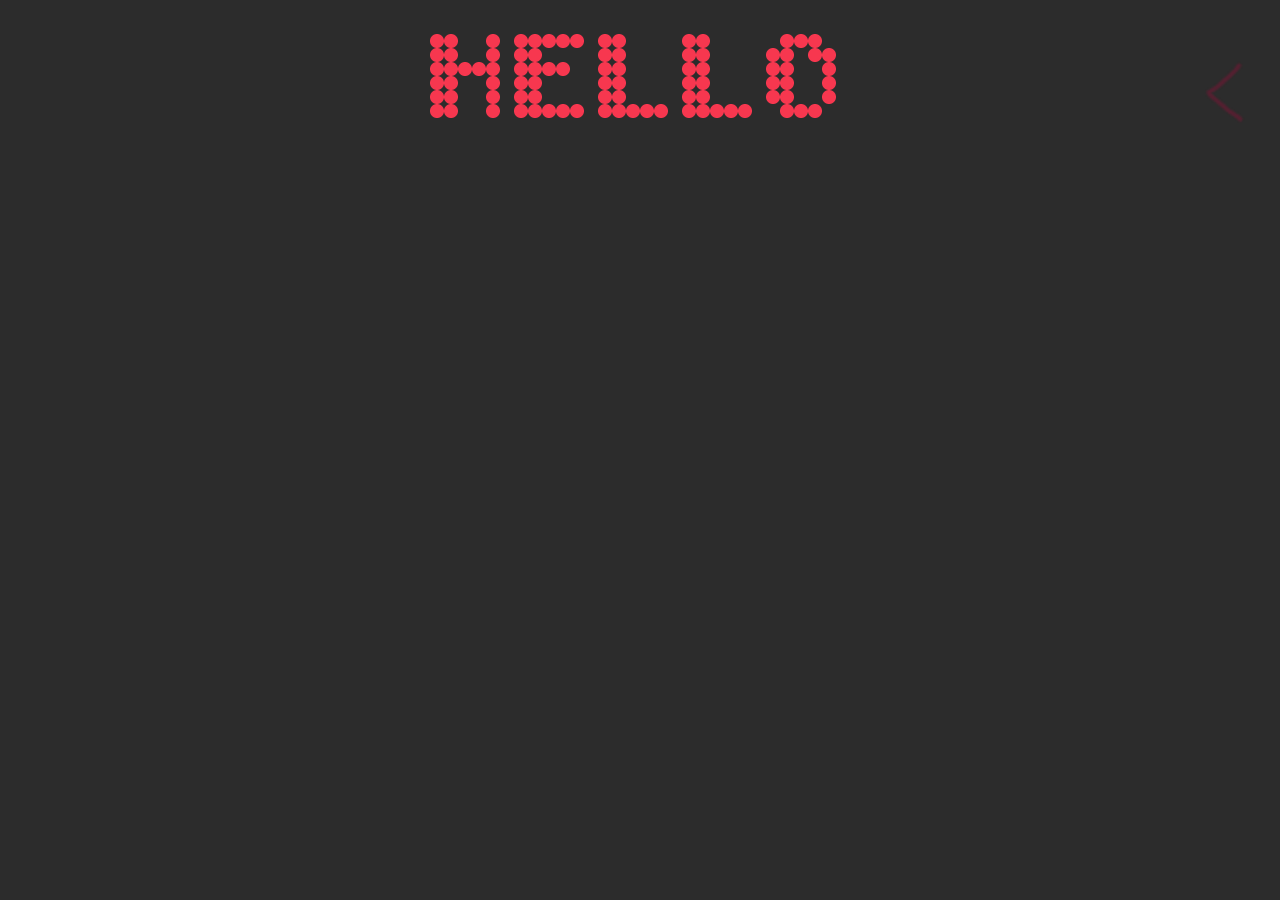
==== index.html @ 41e29c1e "1.0 Added in the first textbox and a menu image" ====
<!DOCTYPE html>
<html lang="en">
<head>
    <meta charset="UTF-8">
    <meta name="viewport" content="width=device-width, initial-scale=1.0">
    <title>HAQsite</title>
    <link rel="stylesheet" href="haqsite.css">
    <script src="haqsite.js" defer></script>
    <link rel="preconnect" href="https://fonts.googleapis.com">
    <link rel="preconnect" href="https://fonts.gstatic.com" crossorigin>
    <link href="https://fonts.googleapis.com/css2?family=Bitcount:wght@100..900&display=swap" rel="stylesheet">

</head>
<body>
    <header>
        <div class="big_text">
            HELLO
        </div>
    </header>
    <div class="menu">
    
    </div>
</body>
</html>
---- haqsite.css ----
body{
    background-color: #2C2C2C;
    color: #F7374F;
    margin: 0;
}
.big_text{
    font-size: 140px;
    font-family: "Bitcount", system-ui;
    font-optical-sizing: auto;
    font-weight: normal;
    font-style: normal;
    font-variation-settings:
    "slnt" 0,
    "CRSV" 0.5,
    "ELSH" 0,
    "ELXP" 0;
}
header{
    position: absolute;
    left: 50%;
    transform: translateX(-50%);
}


.menu {
    position: fixed;
    right: 0;
    top: 10%;
    transform: translateY(-50%);
    cursor: pointer;
    transition: opacity 0.3s ease;
    background-image: url('left-default.png');
    background-size: cover;
    background-position: center;
    width: 100px;
    height: 100px;
    z-index: 1000;
}

.menu:hover{
    background-image: url('left-hovered.png');
}

.menu.clicked {
    background-image: url('right-default.png');
}

.menu.clicked:hover{
    background-image: url('right-hovered.png');
}
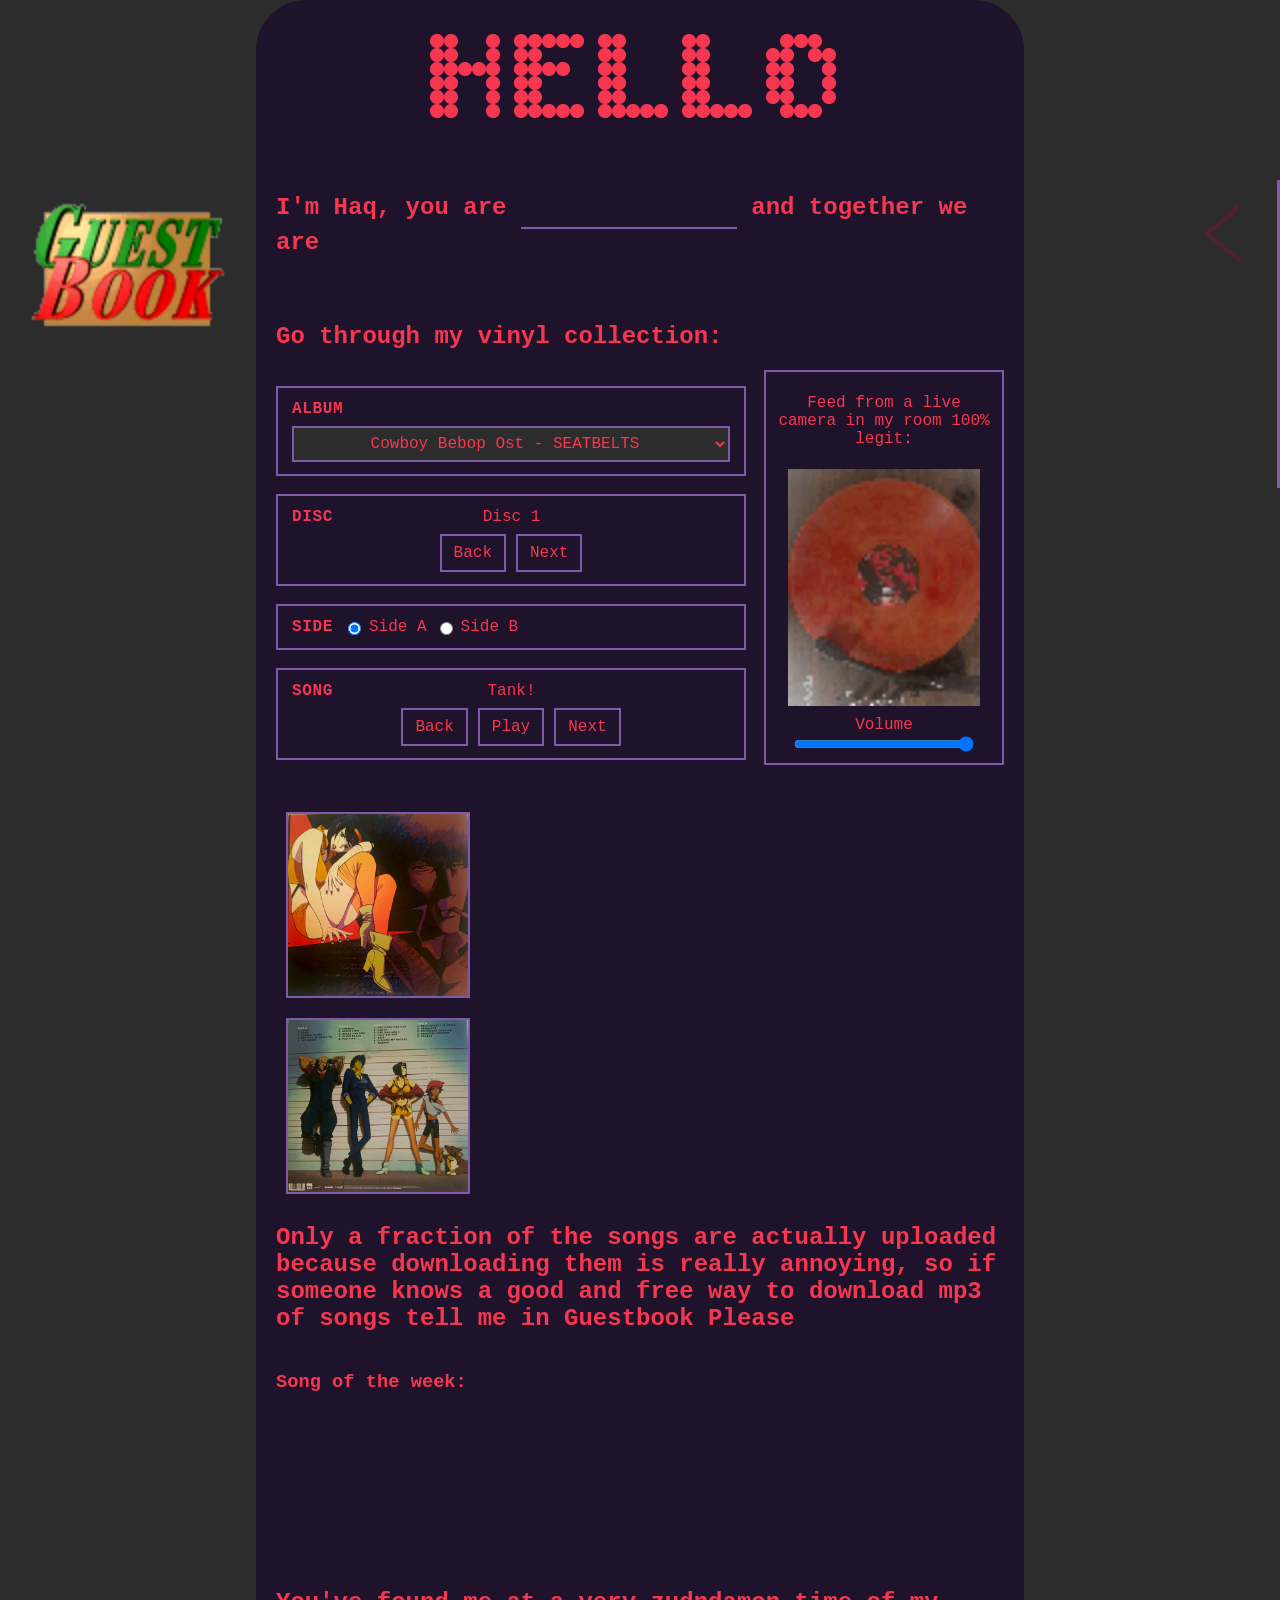
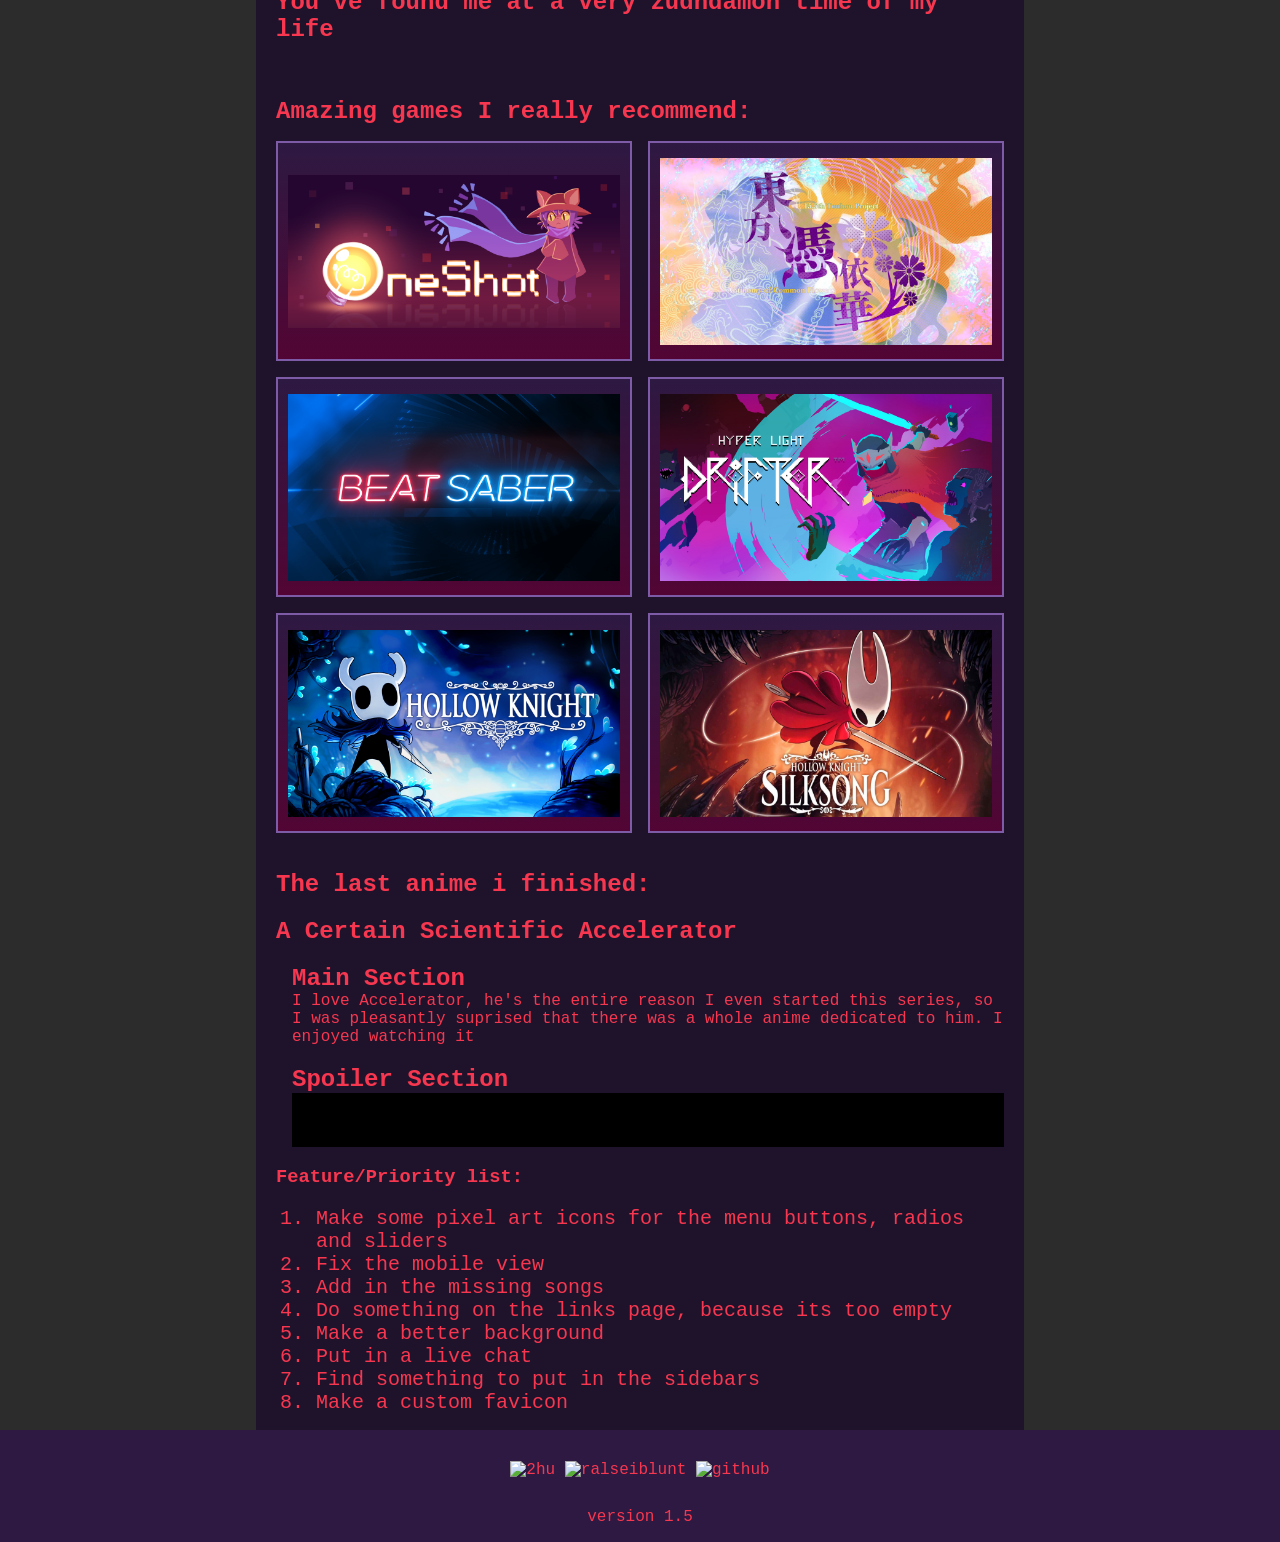
==== commit 7a621a8b: "1.5 A long overdue push of the website to github" ====
--- a/index.html
+++ b/index.html
@@ -5,7 +5,9 @@
     <meta name="viewport" content="width=device-width, initial-scale=1.0">
     <title>HAQsite</title>
     <link rel="stylesheet" href="haqsite.css">
-    <script src="haqsite.js" defer></script>
+    <script src="nav.js" defer></script>
+    <script src="vinyl.js" defer></script>
+    <script src="randombullshit.js" defer></script>
     <link rel="preconnect" href="https://fonts.googleapis.com">
     <link rel="preconnect" href="https://fonts.gstatic.com" crossorigin>
     <link href="https://fonts.googleapis.com/css2?family=Bitcount:wght@100..900&display=swap" rel="stylesheet">
@@ -17,8 +19,148 @@
             HELLO
         </div>
     </header>
-    <div class="menu">
-    
-    </div>
+    <nav class="menu">
+        <div class="menu_button"></div>
+        <div class="menu_panel">
+            <table>
+                <tr>
+                    <th><a href="index.html"><img src="assets/home.gif" alt=""></a></th>
+                </tr>
+                <tr>
+                    <th><a href="links.html"><img src="assets/links.gif" alt="links"></a></th>
+                </tr>
+                <tr>
+                    <th>Comming soon...</th>
+                </tr>
+            </table>
+        </div>
+    </nav>
+    <main>
+        <section class="sidebar">
+            <a href="https://imhaq.atabook.org/">
+            <img src="assets/Guestbook.gif" alt="">
+            </a>
+        </section>
+        <section class="main_section">
+            <h2>I'm Haq, you are <input type="text" id="user-name"> and together we are</h2>
+            <div class="intro">
+                <h2 id="intro-segment"></h2>
+                <h2>Feel free to reach out in the Guestbook</h2>
+            </div>
+            <h1>Go through my vinyl collection:</h1>
+            <section class="vinyl_player_box">
+            <section class="player">
+                <div class="player_step">
+                    <label for="album-select"><span>Album</span></label>
+                    <select name="album" id="album-select"></select>
+                </div>
+                <div class="player_step">
+                    <div class="step_header">
+                        <span>Disc</span>
+                        <p class="step_display" id="disc-display"></p>
+                    </div>
+                    <div class="step_controls">
+                        <button type="button" class="step_button">Back</button>
+                        <button type="button" class="step_button">Next</button>
+                    </div>
+                </div>
+
+                <div class="player_step player_step--side">
+                    <span>Side</span>
+                    <div class="radio_row">
+                        <label><input type="radio" value="0" name="side" checked> Side A</label>
+                        <label><input type="radio" value="1" name="side"> Side B</label>
+                    </div>
+                </div>
+
+                <div class="player_step">
+                    <div class="step_header">
+                        <span>Song</span>
+                        <p class="step_display" id="song-display"></p>
+                    </div>
+                    <div class="step_controls" aria-label="Song selection">
+                        <button type="button" class="step_button">Back</button>
+                        <button type="button" class="step_button step_button--pause">Pause</button>
+                        <button type="button" class="step_button">Next</button>
+                    </div>
+                </div>
+                
+            </section>
+            <section class="display">
+                <p>Feed from a live camera in my room 100% legit:</p>
+            <div class="vinyl_display"></div>
+                <label for="volume">Volume</label>
+        <input type="range" id="volume" min="0" max="1" step="0.01" value="1">
+            </section>
+            <div class="cover"></div>
+        </section>
+            <h2>Only a fraction of the songs are actually uploaded because downloading them is really annoying, so if someone knows a good and free way to download mp3 of songs tell me in Guestbook Please</h2>
+            <section class="song_of_the_week">
+                <h1>Song of the week:</h1>
+                <iframe data-testid="embed-iframe" style="border-radius:12px" src="https://open.spotify.com/embed/track/698oW8VNAcirIk3TLFVyfQ?utm_source=generator" allow="autoplay; clipboard-write; encrypted-media; fullscreen; picture-in-picture" loading="lazy"></iframe>
+                <h2>You've found me at a very zudndamon time of my life</h2>
+            </section>
+            <section class="games">
+                <h2>Amazing games I really recommend:</h2>
+                <div class="game">
+                <a href="https://store.steampowered.com/app/420530/OneShot/"><img src="assets/Oneshot_banner.png" alt="Oneshot banner"><p>My favorite game. The story is incredible and the characters are too cute not to love. 11/10</p></a>
+                </div>
+                <div class="game">
+                <a href="https://store.steampowered.com/app/716710/__Antinomy_of_Common_Flowers/"><img src="assets/Touhou-antinomy-of-common-flowers.png" alt="Touhou antinomy of common flowers banner"><p>A beautiful pixel art touhou fighting game. I'm playing it right now and its a blast.</p></a>
+                </div>
+                <div class="game">
+                <a href="https://store.steampowered.com/app/620980/Beat_Saber/"><img src="assets/Beat_Saber_banner.png" alt=""><p>If you have a VR headset this is a must play. It's a game I always find myself returning to.</p></a>
+                </div>
+                <div class="game">
+                <a href="https://store.steampowered.com/app/257850/Hyper_Light_Drifter/"><img src="assets//Hyper-Light-Drifter-banner.png" alt=""><p>A stunning masterpiece of a game, the lore is very hidden but one you understand it you'll definitely apriciate it.</p></a>
+                </div>
+                <div class="game">
+                <a href="https://store.steampowered.com/app/367520/Hollow_Knight/"><img src="assets/Hollow_Knight_banner.png" alt=""><p>If you somehow never played this atmospheric metroidvania yet then you're missing out.</p></a>
+                </div>
+                <div class="game">
+                <a href="https://store.steampowered.com/app/1030300/Hollow_Knight_Silksong/"><img src="assets/hollow_knight_silksong_banner.png" alt=""><p>An incredible sequel to Hollow Knight, its as amazing as the community makes it out to be</p></a>
+                </div>
+            </section>
+            <section class="last_anime">
+                <br>
+                <h2>The last anime i finished:</h2>
+                <h2>A Certain Scientific Accelerator</h2>
+                <div class="last_anime_box">
+                <a href="https://myanimelist.net/anime/38480/Toaru_Kagaku_no_Accelerator"><img src="https://cdn.myanimelist.net/images/anime/1160/99995.jpg" alt=""></a>
+                <div class="last_anime_text">
+                <h2>Main Section</h2>
+                <p>I love Accelerator, he's the entire reason I even started this series, so I was pleasantly suprised that there was a whole anime dedicated to him. I enjoyed watching it</p>
+                <h2>Spoiler Section</h2>
+                <p id="spoiler">I would love if he actually managed to restore his power and stop needing the batteries, I understand why it was needed but his whole personality kinda stops working when he feels powerless</p>
+                </div>
+                </div>
+            </section>
+            <section class="What_next">
+                <h1>Feature/Priority list:</h1>
+                <ol>
+                    <li>Make some pixel art icons for the menu buttons, radios and sliders</li>
+                    <li>Fix the mobile view</li>
+                    <li>Add in the missing songs</li>
+                    <li>Do something on the links page, because its too empty</li>
+                    <li>Make a better background</li>
+                    <li>Put in a live chat</li>
+                    <li>Find something to put in the sidebars</li>
+                    <li>Make a custom favicon</li>
+                </ol>
+            </section>
+        </section>
+        <section class="sidebar">
+        </section>
+    </main>
+    <footer>
+        <br>
+        <section class="button_88x31">
+        <img src="https://cyber.dabamos.de/88x31/2hu.gif" alt="2hu">
+        <img src="https://cyber.dabamos.de/88x31/ralseismokingadart.gif" alt="ralseiblunt">
+        <img src="https://cyber.dabamos.de/88x31/github.gif" alt="github">
+        </section>
+        <p>version 1.5</p>
+    </footer>
+
 </body>
 </html>
--- a/haqsite.css
+++ b/haqsite.css
@@ -2,6 +2,7 @@
     background-color: #2C2C2C;
     color: #F7374F;
     margin: 0;
+    font-family: 'Courier New', Courier, monospace;
 }
 .big_text{
     font-size: 140px;
@@ -16,20 +17,19 @@
     "ELXP" 0;
 }
 header{
-    position: absolute;
-    left: 50%;
-    transform: translateX(-50%);
-}
-
-
-.menu {
-    position: fixed;
-    right: 0;
-    top: 10%;
-    transform: translateY(-50%);
+    text-align: center;
+    border-radius: 50px 50px 0 0;
+    background-color: #1f132c;
+    margin-inline: 20%;
+    width: 60%;
+    flex: 1;
+}
+
+/* NAVIGATION */
+.menu_button {
     cursor: pointer;
     transition: opacity 0.3s ease;
-    background-image: url('left-default.png');
+    background-image: url('assets/left-default.png');
     background-size: cover;
     background-position: center;
     width: 100px;
@@ -37,14 +37,617 @@
     z-index: 1000;
 }
 
-.menu:hover{
-    background-image: url('left-hovered.png');
-}
-
-.menu.clicked {
-    background-image: url('right-default.png');
-}
-
-.menu.clicked:hover{
-    background-image: url('right-hovered.png');
-}+.menu_button:hover{
+    background-image: url('assets/left-hovered.png');
+}
+
+.menu_button.clicked {
+    background-image: url('assets/right-default.png');
+}
+
+.menu_button.clicked:hover{
+    background-image: url('assets/right-hovered.png');
+}
+.menu_button {
+    cursor: pointer;
+    background-image: url('assets/left-default.png');
+    background-size: cover;
+    background-position: center;
+    width: 100px;
+    height: 100px;
+    z-index: 1000;
+}
+
+.menu_panel{
+    width: 150px;
+    height: 300px;
+    border: 4px solid #7D5BA6;
+}
+.menu_panel table th{
+    width: 150px;
+    text-align: center;
+}
+/* I need some better fucking names */
+.menu{
+    display: flex;
+    width: 250px;
+    position: fixed;
+    top: 180px;
+    right: 0;
+    transform: translateX(60%);
+    transition: transform 1s ease-in-out;
+}
+
+.menu.open {
+    transform: translateX(0);
+}
+
+
+
+/* MAIN */
+main{
+    display: flex;
+    width: 100%;
+    box-sizing: border-box;
+}
+.main_section{
+    flex: 1 1 0;
+    min-width: 0;
+    box-sizing: border-box;
+    padding-inline: 20px;
+    background-color: #1f132c;
+}
+.sidebar{
+    flex: 0 0 20%;
+    display: flex;
+    justify-content: center;
+    align-items: start;
+    box-sizing: border-box;
+    padding-top: 24px;
+}
+.sidebar a{
+    display: flex;
+    justify-content: center;
+    align-items: center;
+    width: 100%;
+}
+.sidebar img{
+    width: 200px;
+}
+
+.main_section img{
+    width: 192px;
+}
+
+.main_section h2 input{
+    background: transparent;
+    border-inline: none;
+    border-top: none;  
+    border-bottom: 2px solid #7D5BA6;
+    color: inherit;
+    font: inherit;
+    padding: 6px 8px;
+    width: 200px;
+}
+input:focus {
+    outline: none;
+    box-shadow: none;
+}
+
+.intro.visible{
+    animation: fadeIn 2s ease;
+}
+@keyframes fadeIn {
+    from { opacity: 0; }
+    to { opacity: 1; }
+}
+
+.confetti{
+    position: absolute;
+    top: 0;
+    left: 0;
+    width: 100%;
+    height: 100%;
+    pointer-events: none;
+    overflow: hidden;
+    z-index: 9999;
+    animation: confetti 2s ease-out forwards;
+}
+@keyframes confetti {
+    0% {
+        opacity: 1;
+    }
+    100% {
+        opacity: 0;
+    }
+}
+
+
+
+/* VINYL PLAYER */
+
+.player{
+    display: grid;
+    gap: 18px;
+    padding: 16px 0 24px;
+    flex: 1 1 280px;
+
+}
+
+.player > img{
+    width: 220px;
+}
+
+.player_step{
+    display: grid;
+    gap: 8px;
+    padding: 12px 14px;
+    border: 2px solid #7D5BA6;
+}
+
+.player_step > span, .step_header > span, .radio_row > span, .player_step label > span{
+    font-weight: 700;
+    letter-spacing: 0.04em;
+    text-transform: uppercase;
+}
+
+.player_step--side{
+    display: flex;
+    gap: 10px;
+}
+
+.player_step--side .radio_row{
+    display: flex;
+    align-items: center;
+    gap: 8px;
+    flex-wrap: nowrap;
+}
+
+.step_header{
+    display: flex;
+    gap: 12px;
+    align-items: center;
+}
+
+.step_display{
+    margin: 0;
+    flex: 1;
+    min-width: 0;
+    text-align: center;
+    translate: -26px;
+}
+
+.step_controls{
+    display: flex;
+    justify-content: center;
+    align-items: center;
+    flex-wrap: wrap;
+    gap: 10px;
+
+}
+
+/* #A79BCB  purple - light*/
+/* #7D5BA6 purple - middle*/
+/* #4F356B  purple - dark*/
+
+
+.step_button{
+    border: 2px solid #7D5BA6;
+    background: transparent;
+    color: inherit;
+    padding: 8px 12px;
+    cursor: pointer;
+    font: inherit;
+}
+
+.radio_row{
+    display: flex;
+    flex-wrap: wrap;
+    gap: 12px;
+}
+
+.radio_row label{
+    display: flex;
+    gap: 5px;
+}
+
+.player select{
+    max-width: 100%;
+    padding: 6px 8px;
+    border: 2px solid #7D5BA6;
+    background: #2C2C2C;
+    color: inherit;
+    font: inherit;
+    text-align: center;
+}
+
+.vinyl_player_box{
+    display: flex;
+    flex-wrap: wrap;
+    align-items: flex-start;
+    gap: 18px;
+}
+
+
+
+.vinyl_display{
+    align-items: center;
+    gap: 12px;
+    padding: 5px;
+}
+
+.cover{
+    flex: 1 1 220px;
+    display: flex;
+    flex-direction: column;
+
+}
+
+.cover .album_cover{
+    width: min(100%, 180px);
+}
+
+.vinyl_image{
+    flex: 0 0 auto;
+    max-width: min(100%, 220px);
+    width: 100%;
+    height: auto;
+}
+
+.album_cover{
+    width: 120px;
+    height: auto;
+    display: block;
+    border: 2px solid #7D5BA6;
+    margin: 10px;
+    transition: transform 0.2s ease;
+    transform-origin: center center;
+    -webkit-user-drag: none;
+    -webkit-touch-callout: none;
+    -webkit-user-select: none;
+    user-select: none;
+    touch-action: none;
+}
+
+.album_cover:hover{
+    box-shadow: 0 0 24px rgb(156, 13, 199);
+}
+.album_cover:focus-visible,
+.album_cover:active {
+        position: fixed;
+        top: 50%;
+        left: 50%;
+        width: min(70vw, 640px);
+        height: auto;
+        transform: translate(-50%, -50%) scale(1.08);
+        z-index: 9999;
+        box-shadow: 0 0 24px rgba(156, 13, 199, 0.75);
+        background: #2C2C2C;
+}
+
+
+.display{
+    text-align: center;
+    border: 2px solid #7D5BA6;
+    padding: 6px 8px;
+    margin-inline: auto;
+    width: 192px;
+    min-width: 220px;
+}
+
+.display label{
+    margin-top: 8px;
+}
+
+#volume{
+    width: 100%;
+    max-width: 180px;
+}
+
+.song_of_the_week{
+    overflow: hidden;
+}
+.song_of_the_week iframe{
+    width: 100%;
+    border: 0;
+    max-width: 560px;
+    height: 152px;
+}
+.games{
+    margin-top: 16px;
+    display: grid;
+    grid-template-columns: repeat(2, minmax(0, 1fr));
+    gap: 16px;
+    align-items: stretch;
+}
+
+.games h2{
+    grid-column: 1 / -1;
+    margin-bottom: 0;
+}
+
+.games a{
+    display: flex;
+    align-items: center;
+    justify-content: center;
+    height: clamp(150px, 18vw, 220px);
+    padding: 10px;
+    border: 2px solid #7D5BA6;
+    background: linear-gradient(180deg, #2d1942 0%, #520534 100%);
+    overflow: hidden;
+    box-sizing: border-box;
+    transition: transform 0.2s ease, box-shadow 0.2s ease;
+}
+
+.game p{
+    font-weight: bold;
+    opacity: 0;
+    position: absolute;
+    display: flex;
+    align-items: center;
+    justify-content: center;
+    color: #c4b6f0;
+    font-size: 20px;
+    z-index: 9999;
+    padding: 10px;
+}
+.game:hover p{
+    opacity: 1;
+}
+.game{
+    position: relative;
+}
+.game::after{
+    content: "";
+    position: absolute;
+    inset: 0;
+    background-color: rgba(27, 5, 5, 0.719);
+    opacity: 0;
+    transition: opacity 0.2s ease;
+}
+.game:hover::after {
+    opacity: 1;
+}
+
+
+.games img{
+    width: 100%;
+    height: 100%;
+    object-fit: contain;
+    display: block;
+}
+
+.last_anime_box{
+    display: flex;
+    gap: 16px;
+}
+
+.last_anime_box img{
+    width: 220px;
+}
+
+.last_anime_text{
+    display: flex;
+    flex-direction: column;
+}
+
+.last_anime_text p,
+.last_anime_text h2{
+    margin: 0;
+}
+
+.last_anime_text h2:nth-of-type(2){
+    margin-top: 20px;
+}
+#spoiler{
+    position: relative;
+}
+#spoiler::before{
+    content: "";
+    position: absolute;
+    inset: 0;
+    opacity: 1;
+    background-color: black;
+    transition: opacity 0.2s ease;
+}
+#spoiler:hover::before{
+    opacity: 0;
+}
+
+
+
+
+
+.What_next li{
+    font-size: 20px;
+}
+
+/* FOOTER */
+.button_88x31{
+    padding: 5px;
+}
+
+.button_88x31 img{
+    width: 88px;
+    height: 31px;
+}
+
+
+footer{
+    width: 100%;
+    display: flex;
+    flex-direction: column;
+    justify-content: center;
+    align-items: center;
+    gap: 8px;
+    background-color: #2d1942;
+}
+
+/* Links */
+
+.links{
+    margin-top: 10%;
+    display: flex;
+    flex-direction: column;
+    justify-content: center;
+    align-items: center;
+}
+.links img{
+    padding: 15px;
+}
+
+/* Mobile view */
+
+@media (max-width: 900px){
+    .big_text{
+        font-size: 96px;
+    }
+
+    main{
+        flex-direction: column;
+    }
+    header{
+        width: 100%;
+        margin: 0;
+    }
+    .cover{
+        align-items: center;
+    }
+
+    .sidebar{
+        background-color: #27153a;
+        flex: 0 0 auto;
+        width: 100%;
+        padding-top: 12px;
+        padding-bottom: 12px;
+        order: 2;
+    }
+
+    .main_section{
+        flex: 1 1 auto;
+        width: 100%;
+        padding-inline: 14px;
+    }
+
+    .vinyl_player_box{
+        flex-direction: column;
+        align-items: center;
+        gap: 18px;
+    }
+
+    .player,
+    .display{
+        width: min(100%, 520px);
+        max-width: none;
+    }
+
+    .display{
+        width: auto;
+        min-width: 0;
+    }
+
+    .vinyl_display{
+        flex-wrap: wrap;
+        justify-content: center;
+    }
+
+    .vinyl_image{
+        width: min(62vw, 220px);
+    }
+
+    .album_cover{
+        width: min(30vw, 150px);
+    }
+
+    .album_cover:focus-visible,
+    .album_cover:active{
+        width: min(88vw, 520px);
+    }
+
+    .games{
+        grid-template-columns: 1fr;
+    }
+
+    .games a{
+        height: clamp(140px, 30vw, 200px);
+    }
+
+    .menu{
+        transform: translateX(72%);
+        top: 120px;
+        width: 220px;
+    }
+
+    .menu_panel{
+        width: 130px;
+        height: auto;
+    }
+
+    .menu_panel table th{
+        width: 130px;
+    }
+}
+
+@media (max-width: 560px){
+    .big_text{
+        font-size: 64px;
+    }
+
+    h1,
+    h2{
+        font-size: 1rem;
+        line-height: 1.35;
+    }
+
+    .main_section{
+        padding-inline: 10px;
+    }
+
+    .player{
+        gap: 12px;
+        padding: 12px 0 16px;
+    }
+
+    .player_step{
+        padding: 10px 12px;
+    }
+
+    .player_step--side{
+        flex-direction: column;
+        align-items: flex-start;
+    }
+
+    .player_step--side .radio_row{
+        flex-wrap: wrap;
+    }
+
+    .step_header{
+        flex-direction: column;
+        gap: 6px;
+    }
+
+    .step_controls{
+        gap: 8px;
+    }
+
+    .album_cover{
+        margin: 6px;
+    }
+
+    .display{
+        margin: 8px 0;
+        padding: 8px;
+        min-width: 0;
+    }
+
+    .button_88x31{
+        display: flex;
+        flex-wrap: wrap;
+        justify-content: center;
+        gap: 8px;
+    }
+}
+
+
+
+
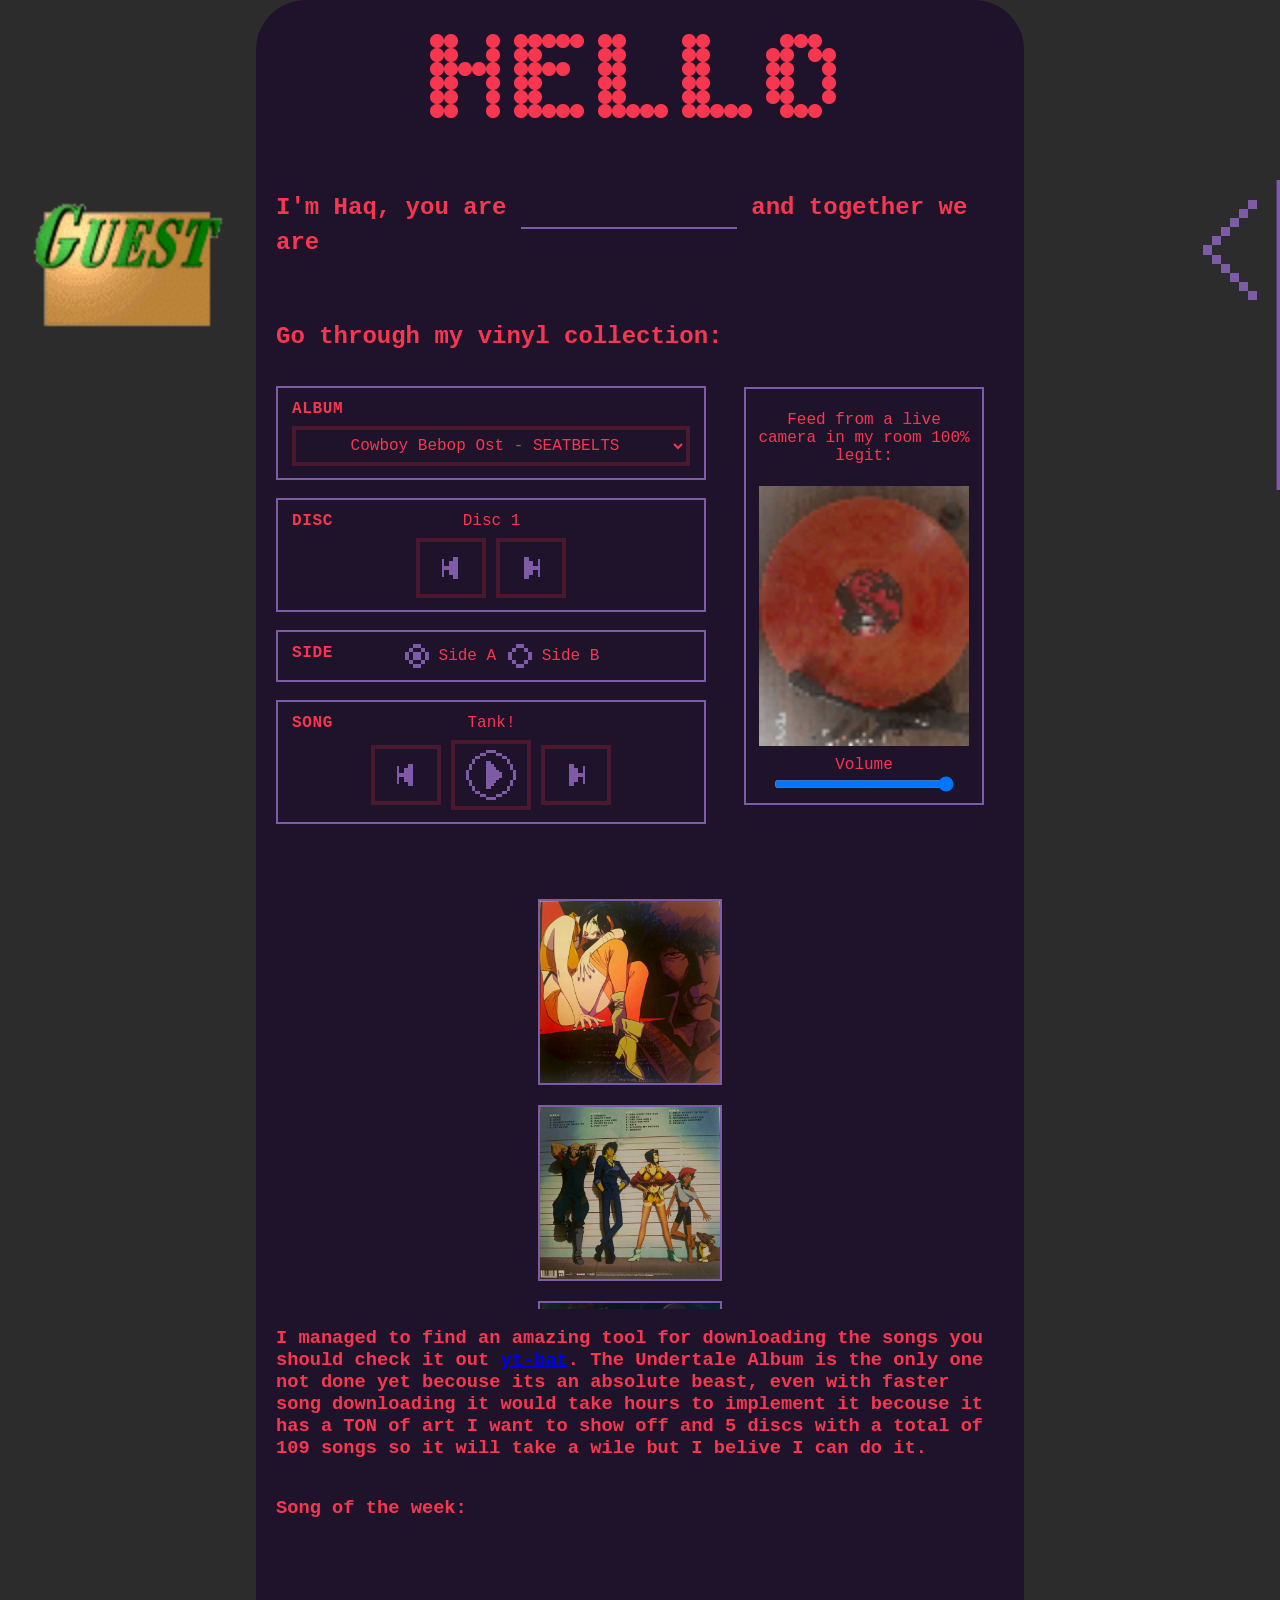
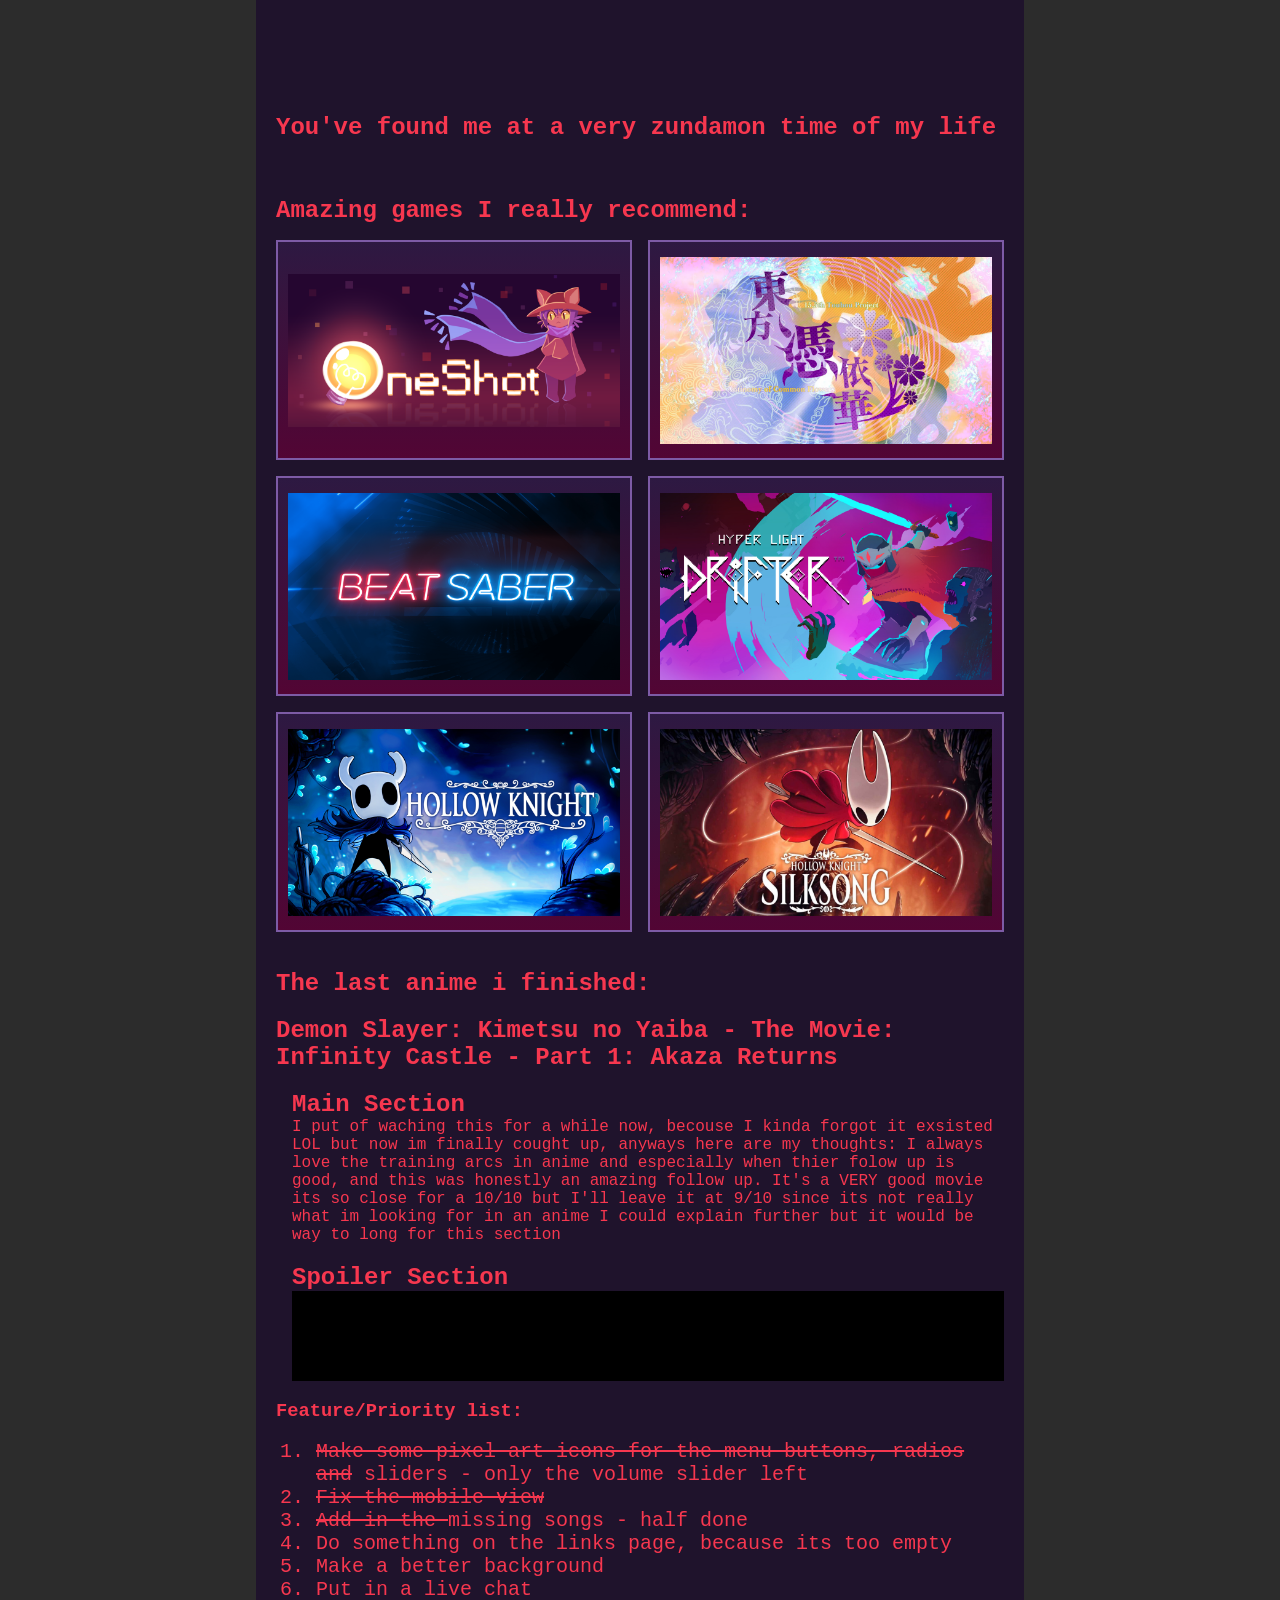
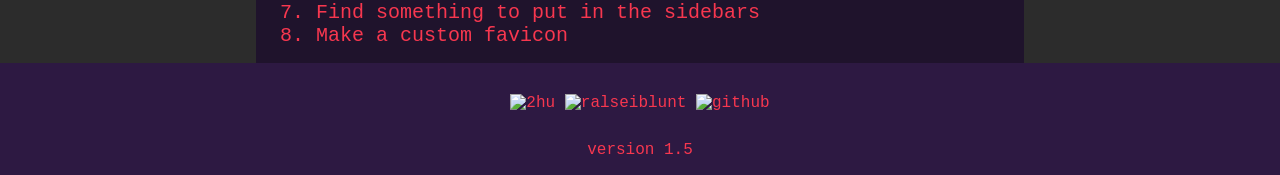
==== commit ddcb6077: "v1.6 Added pixel icons for the vinyl selector, and added most of the songs, also fixed some minor is" ====
--- a/index.html
+++ b/index.html
@@ -60,16 +60,16 @@
                         <p class="step_display" id="disc-display"></p>
                     </div>
                     <div class="step_controls">
-                        <button type="button" class="step_button">Back</button>
-                        <button type="button" class="step_button">Next</button>
+                        <button type="button" class="step_button"><img src="assets/back.png" alt="back" class="controls_small"></button>
+                        <button type="button" class="step_button"><img src="assets/next.png" alt="next" class="controls_small"></button>
                     </div>
                 </div>
 
                 <div class="player_step player_step--side">
                     <span>Side</span>
                     <div class="radio_row">
-                        <label><input type="radio" value="0" name="side" checked> Side A</label>
-                        <label><input type="radio" value="1" name="side"> Side B</label>
+                        <label><input type="radio" value="0" name="side" checked><span class="radio-custom"></span> Side A</label>
+                        <label><input type="radio" value="1" name="side"><span class="radio-custom"></span> Side B</label>
                     </div>
                 </div>
 
@@ -79,9 +79,9 @@
                         <p class="step_display" id="song-display"></p>
                     </div>
                     <div class="step_controls" aria-label="Song selection">
-                        <button type="button" class="step_button">Back</button>
+                        <button type="button" class="step_button"><img src="assets/back.png" alt="back" class="controls_small"></button>
                         <button type="button" class="step_button step_button--pause">Pause</button>
-                        <button type="button" class="step_button">Next</button>
+                        <button type="button" class="step_button"><img src="assets/next.png" alt="next" class="controls_small"></button>
                     </div>
                 </div>
                 
@@ -94,11 +94,11 @@
             </section>
             <div class="cover"></div>
         </section>
-            <h2>Only a fraction of the songs are actually uploaded because downloading them is really annoying, so if someone knows a good and free way to download mp3 of songs tell me in Guestbook Please</h2>
+            <h3>I managed to find an amazing tool for downloading the songs you should check it out <a href="https://yt-bat.github.io/">yt-bat</a>. The Undertale Album is the only one not done yet becouse its an absolute beast, even with faster song downloading it would take hours to implement it becouse it has a TON of art I want to show off and 5 discs with a total of 109 songs so it will take a wile but I belive I can do it.</h3>
             <section class="song_of_the_week">
                 <h1>Song of the week:</h1>
                 <iframe data-testid="embed-iframe" style="border-radius:12px" src="https://open.spotify.com/embed/track/698oW8VNAcirIk3TLFVyfQ?utm_source=generator" allow="autoplay; clipboard-write; encrypted-media; fullscreen; picture-in-picture" loading="lazy"></iframe>
-                <h2>You've found me at a very zudndamon time of my life</h2>
+                <h2>You've found me at a very zundamon time of my life</h2>
             </section>
             <section class="games">
                 <h2>Amazing games I really recommend:</h2>
@@ -112,7 +112,7 @@
                 <a href="https://store.steampowered.com/app/620980/Beat_Saber/"><img src="assets/Beat_Saber_banner.png" alt=""><p>If you have a VR headset this is a must play. It's a game I always find myself returning to.</p></a>
                 </div>
                 <div class="game">
-                <a href="https://store.steampowered.com/app/257850/Hyper_Light_Drifter/"><img src="assets//Hyper-Light-Drifter-banner.png" alt=""><p>A stunning masterpiece of a game, the lore is very hidden but one you understand it you'll definitely apriciate it.</p></a>
+                <a href="https://store.steampowered.com/app/257850/Hyper_Light_Drifter/"><img src="assets//Hyper-Light-Drifter-banner.png" alt=""><p>A stunning masterpiece of a game, the lore is very hidden but once you understand it you'll definitely apriciate it.</p></a>
                 </div>
                 <div class="game">
                 <a href="https://store.steampowered.com/app/367520/Hollow_Knight/"><img src="assets/Hollow_Knight_banner.png" alt=""><p>If you somehow never played this atmospheric metroidvania yet then you're missing out.</p></a>
@@ -124,23 +124,23 @@
             <section class="last_anime">
                 <br>
                 <h2>The last anime i finished:</h2>
-                <h2>A Certain Scientific Accelerator</h2>
+                <h2>Demon Slayer: Kimetsu no Yaiba - The Movie: Infinity Castle - Part 1: Akaza Returns</h2>
                 <div class="last_anime_box">
-                <a href="https://myanimelist.net/anime/38480/Toaru_Kagaku_no_Accelerator"><img src="https://cdn.myanimelist.net/images/anime/1160/99995.jpg" alt=""></a>
+                <a href="https://myanimelist.net/anime/59192/Kimetsu_no_Yaiba_Movie_1__Mugenjou-hen_-_Akaza_Sairai"><img src="https://cdn.myanimelist.net/images/anime/1681/148216.jpg" alt=""></a>
                 <div class="last_anime_text">
                 <h2>Main Section</h2>
-                <p>I love Accelerator, he's the entire reason I even started this series, so I was pleasantly suprised that there was a whole anime dedicated to him. I enjoyed watching it</p>
+                <p>I put of waching this for a while now, becouse I kinda forgot it exsisted LOL but now im finally cought up, anyways here are my thoughts: I always love the training arcs in anime and especially when thier folow up is good, and this was honestly an amazing follow up. It's a VERY good movie its so close for a 10/10 but I'll leave it at 9/10 since its not really what im looking for in an anime I could explain further but it would be way to long for this section</p>
                 <h2>Spoiler Section</h2>
-                <p id="spoiler">I would love if he actually managed to restore his power and stop needing the batteries, I understand why it was needed but his whole personality kinda stops working when he feels powerless</p>
+                <p id="spoiler">I loved the Akaza backstory flashbacks. His story was amazing and at the end I was genuinely sympathising with him, if not for the people that poisoned that well he could of had an amazing and peacefull life. Also I like the transparent world skill that Tanjiro unlocked but it seems kinda of skechy and far fetched, but maybe im exaggerating a little.</p>
                 </div>
                 </div>
             </section>
             <section class="What_next">
                 <h1>Feature/Priority list:</h1>
                 <ol>
-                    <li>Make some pixel art icons for the menu buttons, radios and sliders</li>
-                    <li>Fix the mobile view</li>
-                    <li>Add in the missing songs</li>
+                    <li><s>Make some pixel art icons for the menu buttons, radios and</s> sliders - only the volume slider left</li>
+                    <li><s>Fix the mobile view</s></li>
+                    <li><s>Add in the </s> missing songs - half done</li>
                     <li>Do something on the links page, because its too empty</li>
                     <li>Make a better background</li>
                     <li>Put in a live chat</li>
--- a/haqsite.css
+++ b/haqsite.css
@@ -28,7 +28,6 @@
 /* NAVIGATION */
 .menu_button {
     cursor: pointer;
-    transition: opacity 0.3s ease;
     background-image: url('assets/left-default.png');
     background-size: cover;
     background-position: center;
@@ -39,6 +38,7 @@
 
 .menu_button:hover{
     background-image: url('assets/left-hovered.png');
+    
 }
 
 .menu_button.clicked {
@@ -51,18 +51,26 @@
 .menu_button {
     cursor: pointer;
     background-image: url('assets/left-default.png');
+    image-rendering: pixelated;
     background-size: cover;
     background-position: center;
+    margin-top: 20px;
     width: 100px;
     height: 100px;
     z-index: 1000;
 }
 
 .menu_panel{
+    width: 160px;
+    height: 300px;
+    border: 5px solid #7D5BA6;
+    background-color: #27153a;
+}
+
+.menu_panel img{
     width: 150px;
-    height: 300px;
-    border: 4px solid #7D5BA6;
-}
+}
+
 .menu_panel table th{
     width: 150px;
     text-align: center;
@@ -74,7 +82,7 @@
     position: fixed;
     top: 180px;
     right: 0;
-    transform: translateX(60%);
+    transform: translateX(65%);
     transition: transform 1s ease-in-out;
 }
 
@@ -115,8 +123,9 @@
     width: 200px;
 }
 
-.main_section img{
-    width: 192px;
+
+.pixel_art{
+    image-rendering: pixelated;
 }
 
 .main_section h2 input{
@@ -196,11 +205,40 @@
     gap: 10px;
 }
 
-.player_step--side .radio_row{
-    display: flex;
-    align-items: center;
-    gap: 8px;
+.radio_row input[type="radio"] {
+  position: absolute;
+  opacity: 0;
+  width: 0;
+  height: 0;
+}
+
+.radio-custom {
+  display: inline-block;
+  width: 24px;
+  height: 24px;
+  image-rendering: pixelated;
+  background-image: url('assets/Radio.png');
+  background-size: contain;
+  background-repeat: no-repeat;
+  cursor: pointer;
+  vertical-align: middle;
+}
+
+input[type="radio"]:checked + .radio-custom {
+  background-image: url('assets/Radio_checked.png');
+}
+
+.radio_row{
+    display: flex;
+    align-items: center;
+    justify-content: center;
     flex-wrap: nowrap;
+    width: 80%;
+    gap: 12px;
+}
+.radio_row label{
+    gap: 5px;
+
 }
 
 .step_header{
@@ -232,30 +270,33 @@
 
 
 .step_button{
-    border: 2px solid #7D5BA6;
+    border: 4px solid #4b1830;
     background: transparent;
-    color: inherit;
-    padding: 8px 12px;
     cursor: pointer;
-    font: inherit;
-}
-
-.radio_row{
-    display: flex;
-    flex-wrap: wrap;
-    gap: 12px;
-}
-
-.radio_row label{
-    display: flex;
-    gap: 5px;
-}
+    image-rendering: pixelated;
+    transition: filter 0.15s ease;
+}
+
+.step_button:hover img{
+    filter: brightness(0.75);
+}
+.controls_small{
+    display: block;
+    width: 50px;
+}
+.controls{
+    display: block;
+
+    width: 60px;
+}
+
+
 
 .player select{
     max-width: 100%;
     padding: 6px 8px;
-    border: 2px solid #7D5BA6;
-    background: #2C2C2C;
+    border: 4px solid #4b1830;
+    background: transparent;
     color: inherit;
     font: inherit;
     text-align: center;
@@ -280,11 +321,16 @@
     flex: 1 1 220px;
     display: flex;
     flex-direction: column;
-
+    margin-top: 23px;
+    height: 420px;
+    overflow-y: auto;
+    padding-right: 6px;
+    scrollbar-gutter: stable;
 }
 
 .cover .album_cover{
     width: min(100%, 180px);
+    margin: 10px auto;
 }
 
 .vinyl_image{
@@ -330,9 +376,10 @@
     text-align: center;
     border: 2px solid #7D5BA6;
     padding: 6px 8px;
-    margin-inline: auto;
+    margin-inline: 20px;
     width: 192px;
     min-width: 220px;
+    margin-top: 17px;
 }
 
 .display label{
@@ -343,6 +390,10 @@
     width: 100%;
     max-width: 180px;
 }
+
+
+
+/* SONG OF THE WEEK AND GAMES */
 
 .song_of_the_week{
     overflow: hidden;
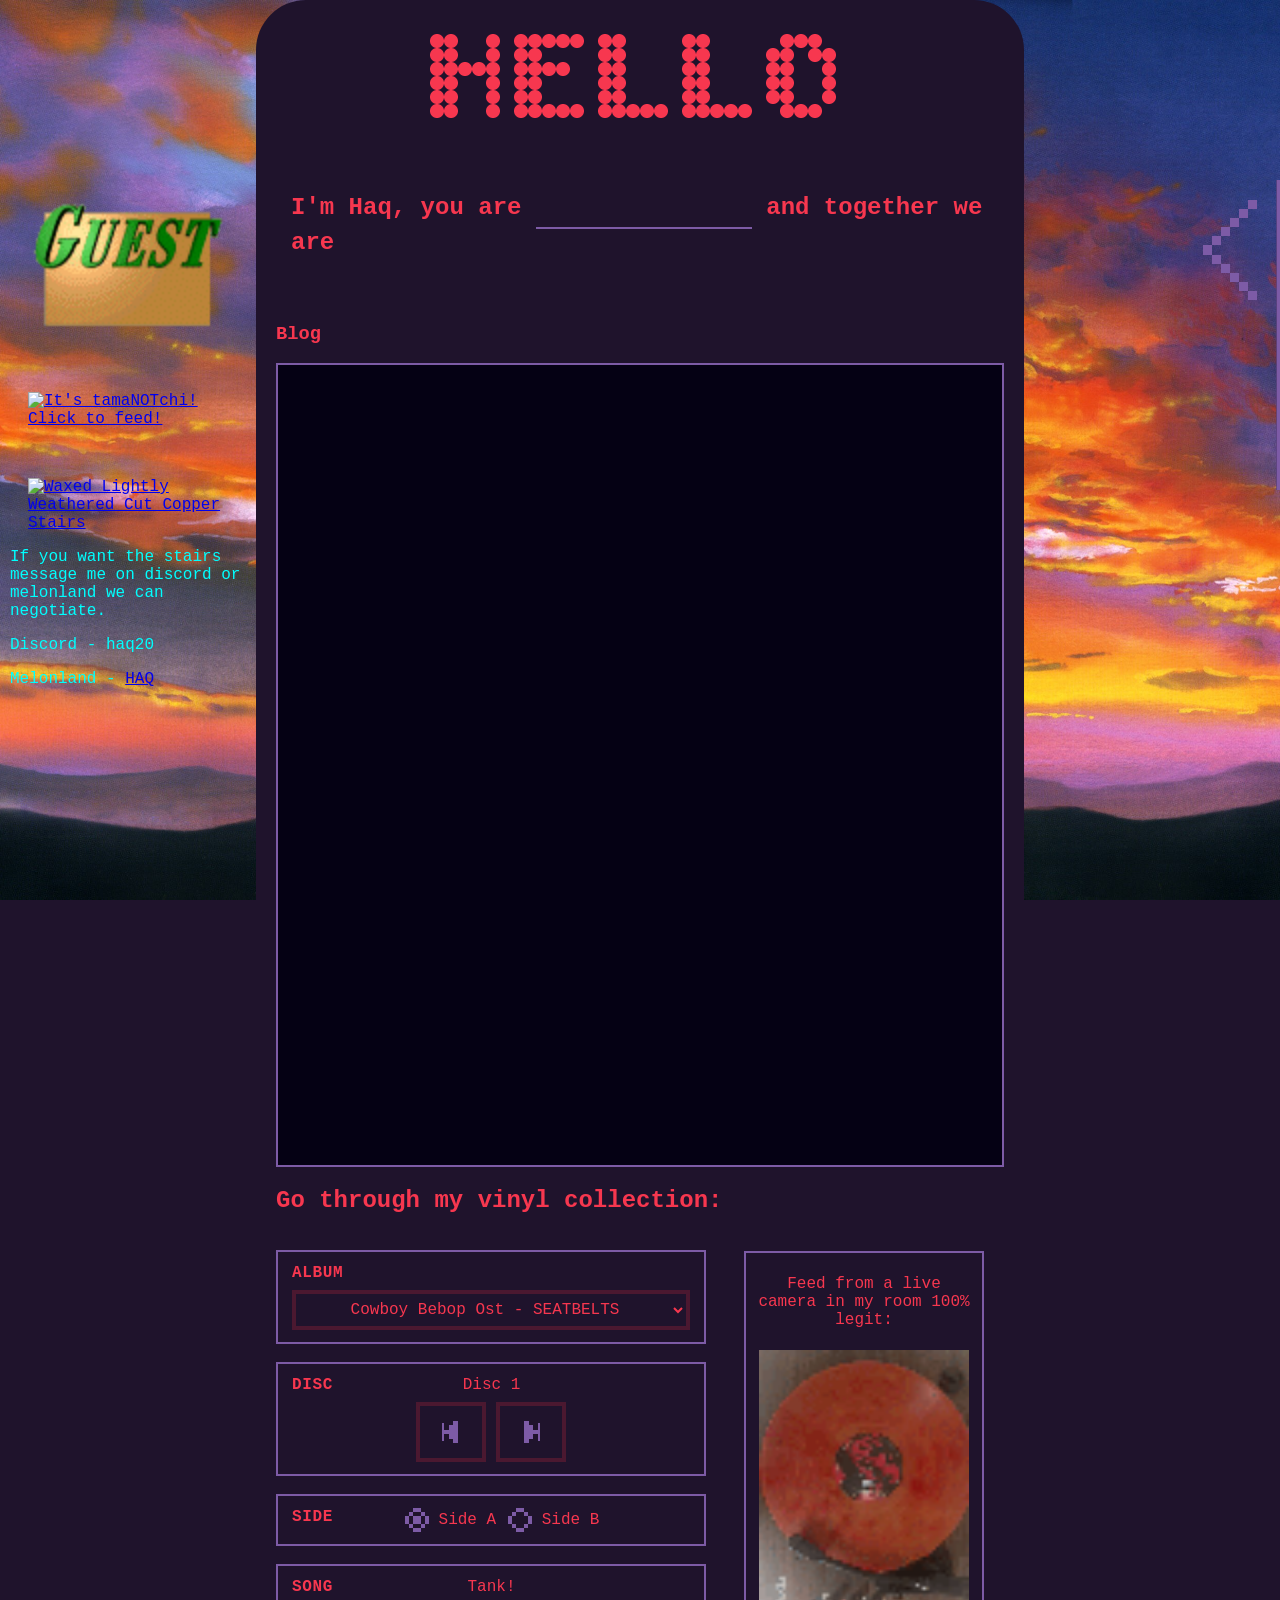
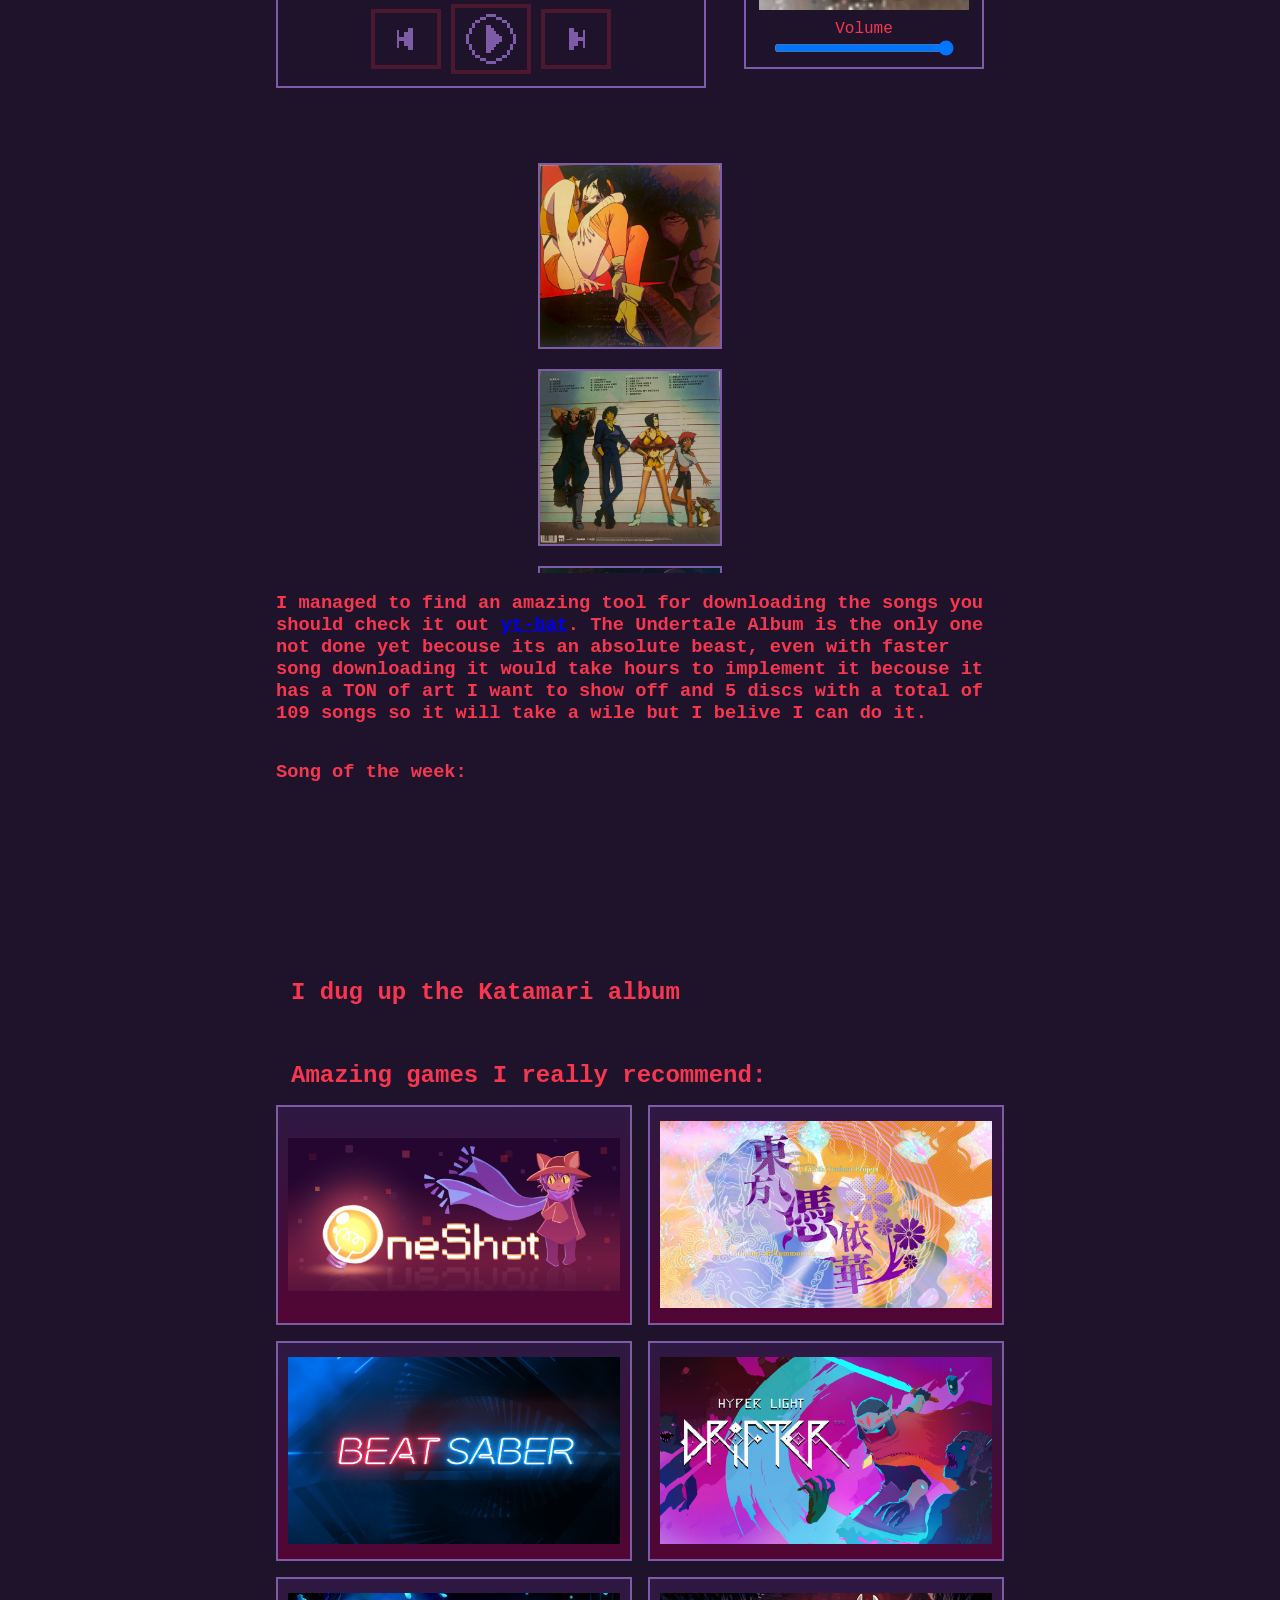
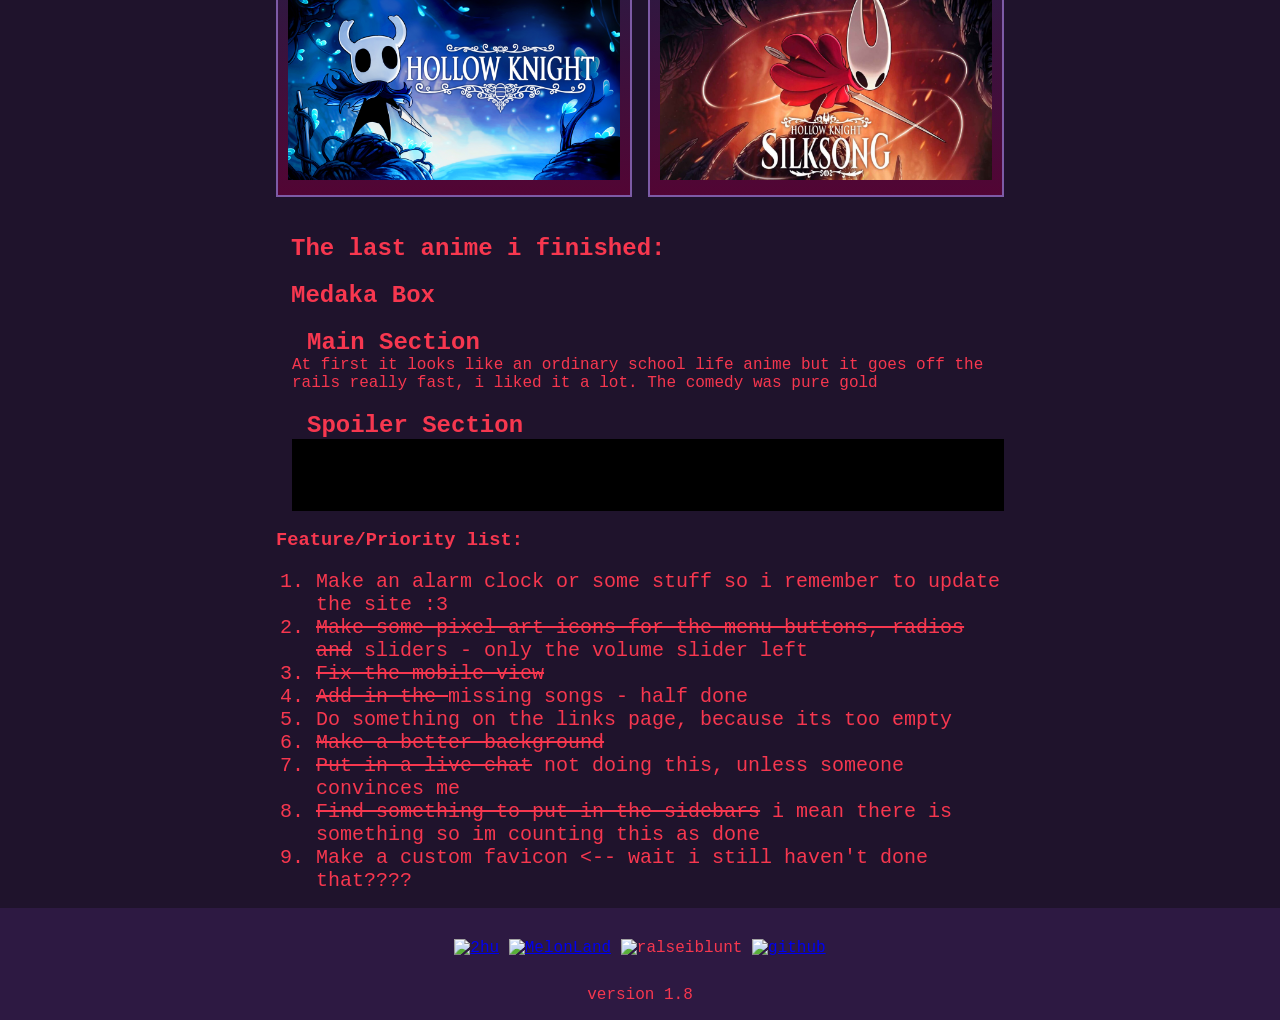
==== commit 72108490: "1.8" ====
--- a/index.html
+++ b/index.html
@@ -8,6 +8,7 @@
     <script src="nav.js" defer></script>
     <script src="vinyl.js" defer></script>
     <script src="randombullshit.js" defer></script>
+    <script src="blog.js" defer></script>
     <link rel="preconnect" href="https://fonts.googleapis.com">
     <link rel="preconnect" href="https://fonts.gstatic.com" crossorigin>
     <link href="https://fonts.googleapis.com/css2?family=Bitcount:wght@100..900&display=swap" rel="stylesheet">
@@ -36,10 +37,19 @@
         </div>
     </nav>
     <main>
+        
+        <!-- SIDEBAR LEFT -->
         <section class="sidebar">
             <a href="https://imhaq.atabook.org/">
             <img src="assets/Guestbook.gif" alt="">
             </a>
+            <a href="https://tamanotchi.world/38515c"><img src="https://tamanotchi.world/i2/38515" alt="It's tamaNOTchi! Click to feed!"></a>
+            <div>
+            <a href="https://forum.melonland.net/index.php?action=artifact;view=5870" title="Waxed Lightly Weathered Cut Copper Stairs"><img src="https://forum.melonland.net/awards/item.php?id=5870&amp;owner=4078" alt="Waxed Lightly Weathered Cut Copper Stairs" /></a>
+            <p>If you want the stairs message me on discord or melonland we can negotiate.</p>
+            <p>Discord - haq20 </p>
+            <p>Melonland - <a href="https://forum.melonland.net/index.php?action=profile;u=4078">HAQ</a></p>
+            </div>
         </section>
         <section class="main_section">
             <h2>I'm Haq, you are <input type="text" id="user-name"> and together we are</h2>
@@ -47,6 +57,13 @@
                 <h2 id="intro-segment"></h2>
                 <h2>Feel free to reach out in the Guestbook</h2>
             </div>
+            <!-- blog section starts here -->
+            <section class="blog">
+                <h1>Blog</h1>
+                <script src="https://cdnjs.cloudflare.com/ajax/libs/marked/9.1.2/marked.min.js"></script>
+                <div id="blog-list"></div>
+            </section>
+            <!-- the vinyl collection starts here -->
             <h1>Go through my vinyl collection:</h1>
             <section class="vinyl_player_box">
             <section class="player">
@@ -97,8 +114,9 @@
             <h3>I managed to find an amazing tool for downloading the songs you should check it out <a href="https://yt-bat.github.io/">yt-bat</a>. The Undertale Album is the only one not done yet becouse its an absolute beast, even with faster song downloading it would take hours to implement it becouse it has a TON of art I want to show off and 5 discs with a total of 109 songs so it will take a wile but I belive I can do it.</h3>
             <section class="song_of_the_week">
                 <h1>Song of the week:</h1>
-                <iframe data-testid="embed-iframe" style="border-radius:12px" src="https://open.spotify.com/embed/track/698oW8VNAcirIk3TLFVyfQ?utm_source=generator" allow="autoplay; clipboard-write; encrypted-media; fullscreen; picture-in-picture" loading="lazy"></iframe>
-                <h2>You've found me at a very zundamon time of my life</h2>
+                <!-- SONG OF THE WEEK LINK -->
+                <iframe data-testid="embed-iframe" style="border-radius:12px" src="https://open.spotify.com/embed/track/0tDcxR6suuA4F76L9nG1W2?utm_source=generator&si=d8d1dbd2744b4a5e" width="100%" height="352" frameBorder="0" allowfullscreen="" allow="autoplay; clipboard-write; encrypted-media; fullscreen; picture-in-picture" loading="lazy"></iframe>
+                <h2>I dug up the Katamari album</h2>
             </section>
             <section class="games">
                 <h2>Amazing games I really recommend:</h2>
@@ -124,28 +142,29 @@
             <section class="last_anime">
                 <br>
                 <h2>The last anime i finished:</h2>
-                <h2>Demon Slayer: Kimetsu no Yaiba - The Movie: Infinity Castle - Part 1: Akaza Returns</h2>
+                <h2>Medaka Box</h2>
                 <div class="last_anime_box">
-                <a href="https://myanimelist.net/anime/59192/Kimetsu_no_Yaiba_Movie_1__Mugenjou-hen_-_Akaza_Sairai"><img src="https://cdn.myanimelist.net/images/anime/1681/148216.jpg" alt=""></a>
+                <a href="https://myanimelist.net/anime/11761"><img src="https://cdn.myanimelist.net/images/anime/13/37947.jpg" alt=""></a>
                 <div class="last_anime_text">
                 <h2>Main Section</h2>
-                <p>I put of waching this for a while now, becouse I kinda forgot it exsisted LOL but now im finally cought up, anyways here are my thoughts: I always love the training arcs in anime and especially when thier folow up is good, and this was honestly an amazing follow up. It's a VERY good movie its so close for a 10/10 but I'll leave it at 9/10 since its not really what im looking for in an anime I could explain further but it would be way to long for this section</p>
+                <p>At first it looks like an ordinary school life anime but it goes off the rails really fast, i liked it a lot. The comedy was pure gold</p>
                 <h2>Spoiler Section</h2>
-                <p id="spoiler">I loved the Akaza backstory flashbacks. His story was amazing and at the end I was genuinely sympathising with him, if not for the people that poisoned that well he could of had an amazing and peacefull life. Also I like the transparent world skill that Tanjiro unlocked but it seems kinda of skechy and far fetched, but maybe im exaggerating a little.</p>
+                <p id="spoiler">Its kinda funny to think about Medaka just dragging the entire school, with pure human determination, because technically don't have any supernatural powers (at least not in this season). Also Shiranui is my favorite character</p>
                 </div>
                 </div>
             </section>
             <section class="What_next">
                 <h1>Feature/Priority list:</h1>
                 <ol>
+                    <li>Make an alarm clock or some stuff so i remember to update the site :3</li>
                     <li><s>Make some pixel art icons for the menu buttons, radios and</s> sliders - only the volume slider left</li>
                     <li><s>Fix the mobile view</s></li>
                     <li><s>Add in the </s> missing songs - half done</li>
                     <li>Do something on the links page, because its too empty</li>
-                    <li>Make a better background</li>
-                    <li>Put in a live chat</li>
-                    <li>Find something to put in the sidebars</li>
-                    <li>Make a custom favicon</li>
+                    <li><s>Make a better background</s></li>
+                    <li><s>Put in a live chat</s> not doing this, unless someone convinces me</li>
+                    <li><s>Find something to put in the sidebars</s> i mean there is something so im counting this as done</li>
+                    <li>Make a custom favicon <-- wait i still haven't done that????</li>
                 </ol>
             </section>
         </section>
@@ -155,11 +174,33 @@
     <footer>
         <br>
         <section class="button_88x31">
-        <img src="https://cyber.dabamos.de/88x31/2hu.gif" alt="2hu">
+            
+        <script>
+            async function choose() {
+                const buttons = document.querySelector('.button_88x31');
+                const links = [
+                    'https://www.youtube.com/watch?v=Tkv1OflxZ3w',
+                    'https://www.youtube.com/watch?v=9jcRp763TVQ',
+                    'https://www.youtube.com/watch?v=xzURI31zpnU',
+                    'https://www.youtube.com/watch?v=Fc81u8EoXCM',
+                    'https://www.youtube.com/watch?v=CIpJeSP4p98',
+                    'https://www.youtube.com/watch?v=shmAGOTo824',
+                    'https://www.youtube.com/watch?v=hKjJ5ord5K0',
+                    'https://www.youtube.com/watch?v=1vdgN13ptXo'
+                ];
+                const link = links[Math.floor(Math.random() * links.length)];
+                const buttonLink = document.createElement('a');
+                buttonLink.href = link;
+                buttonLink.innerHTML = '<img src="https://cyber.dabamos.de/88x31/2hu.gif" alt="2hu">';
+                buttons.appendChild(buttonLink);
+            }
+            choose();
+        </script>
+        <a href="https://melonland.net/" target="_blank"><img src="https://nav.melonland.net/badges/melonland-badge.png" alt="MelonLand"></a>
         <img src="https://cyber.dabamos.de/88x31/ralseismokingadart.gif" alt="ralseiblunt">
-        <img src="https://cyber.dabamos.de/88x31/github.gif" alt="github">
-        </section>
-        <p>version 1.5</p>
+        <a href="https://github.com/HAQ20"><img src="https://cyber.dabamos.de/88x31/github.gif" alt="github"></a>
+      </section>
+        <p>version 1.8</p>
     </footer>
 
 </body>
--- a/haqsite.css
+++ b/haqsite.css
@@ -1,5 +1,10 @@
 body{
-    background-color: #2C2C2C;
+    background-image: url(assets/911298-Cowboy-Bebop-anime-sunset-dog-Edward-Cowboy-Bebop-2140244666.jpg);
+    background-color: #1f132c;
+    background-repeat: no-repeat;
+    background-size: cover;
+    background-position: center;
+    background-attachment: fixed;
     color: #F7374F;
     margin: 0;
     font-family: 'Courier New', Courier, monospace;
@@ -26,15 +31,7 @@
 }
 
 /* NAVIGATION */
-.menu_button {
-    cursor: pointer;
-    background-image: url('assets/left-default.png');
-    background-size: cover;
-    background-position: center;
-    width: 100px;
-    height: 100px;
-    z-index: 1000;
-}
+
 
 .menu_button:hover{
     background-image: url('assets/left-hovered.png');
@@ -57,7 +54,6 @@
     margin-top: 20px;
     width: 100px;
     height: 100px;
-    z-index: 1000;
 }
 
 .menu_panel{
@@ -65,6 +61,7 @@
     height: 300px;
     border: 5px solid #7D5BA6;
     background-color: #27153a;
+
 }
 
 .menu_panel img{
@@ -80,6 +77,7 @@
     display: flex;
     width: 250px;
     position: fixed;
+    z-index: 9999;
     top: 180px;
     right: 0;
     transform: translateX(65%);
@@ -108,12 +106,18 @@
 .sidebar{
     flex: 0 0 20%;
     display: flex;
-    justify-content: center;
     align-items: start;
     box-sizing: border-box;
     padding-top: 24px;
-}
-.sidebar a{
+    flex-direction: column;
+    gap: 50px;
+    color: aqua;
+}
+.sidebar p{
+    padding-inline: 10px;
+}
+.sidebar > a,
+.sidebar > div > a{
     display: flex;
     justify-content: center;
     align-items: center;
@@ -171,6 +175,38 @@
     }
 }
 
+/* BLOG */
+
+
+#blog-list{
+    border: 2px solid #7D5BA6;
+    height: 800px;
+    overflow-y: auto;
+    overflow-x: hidden;
+    background-color: rgb(5, 1, 20);
+}
+
+#blog-list div{
+    background-color: rgb(5, 1, 20);
+}
+
+#blog-list img{
+    float: left;
+    width: 40%;
+    margin: 0 15px 10px 0;
+}
+.blog_main{
+    display: flow-root;
+}
+.blog_main > p:first-child{
+    margin: 0;
+}
+#blog-list p,h2{
+    padding-left: 15px;
+}
+#blog-list h2{
+    padding-top: 15px;
+}
 
 
 /* VINYL PLAYER */
@@ -366,7 +402,7 @@
         width: min(70vw, 640px);
         height: auto;
         transform: translate(-50%, -50%) scale(1.08);
-        z-index: 9999;
+        z-index: 1000;
         box-shadow: 0 0 24px rgba(156, 13, 199, 0.75);
         background: #2C2C2C;
 }
@@ -439,7 +475,7 @@
     justify-content: center;
     color: #c4b6f0;
     font-size: 20px;
-    z-index: 9999;
+    z-index: 1000;
     padding: 10px;
 }
 .game:hover p{
@@ -543,6 +579,10 @@
     justify-content: center;
     align-items: center;
 }
+.links p{
+    color: aqua;
+    width: 40%;
+}
 .links img{
     padding: 15px;
 }
@@ -567,7 +607,9 @@
 
     .sidebar{
         background-color: #27153a;
-        flex: 0 0 auto;
+        display: flex;
+        justify-content: center;
+        align-items: center;
         width: 100%;
         padding-top: 12px;
         padding-bottom: 12px;
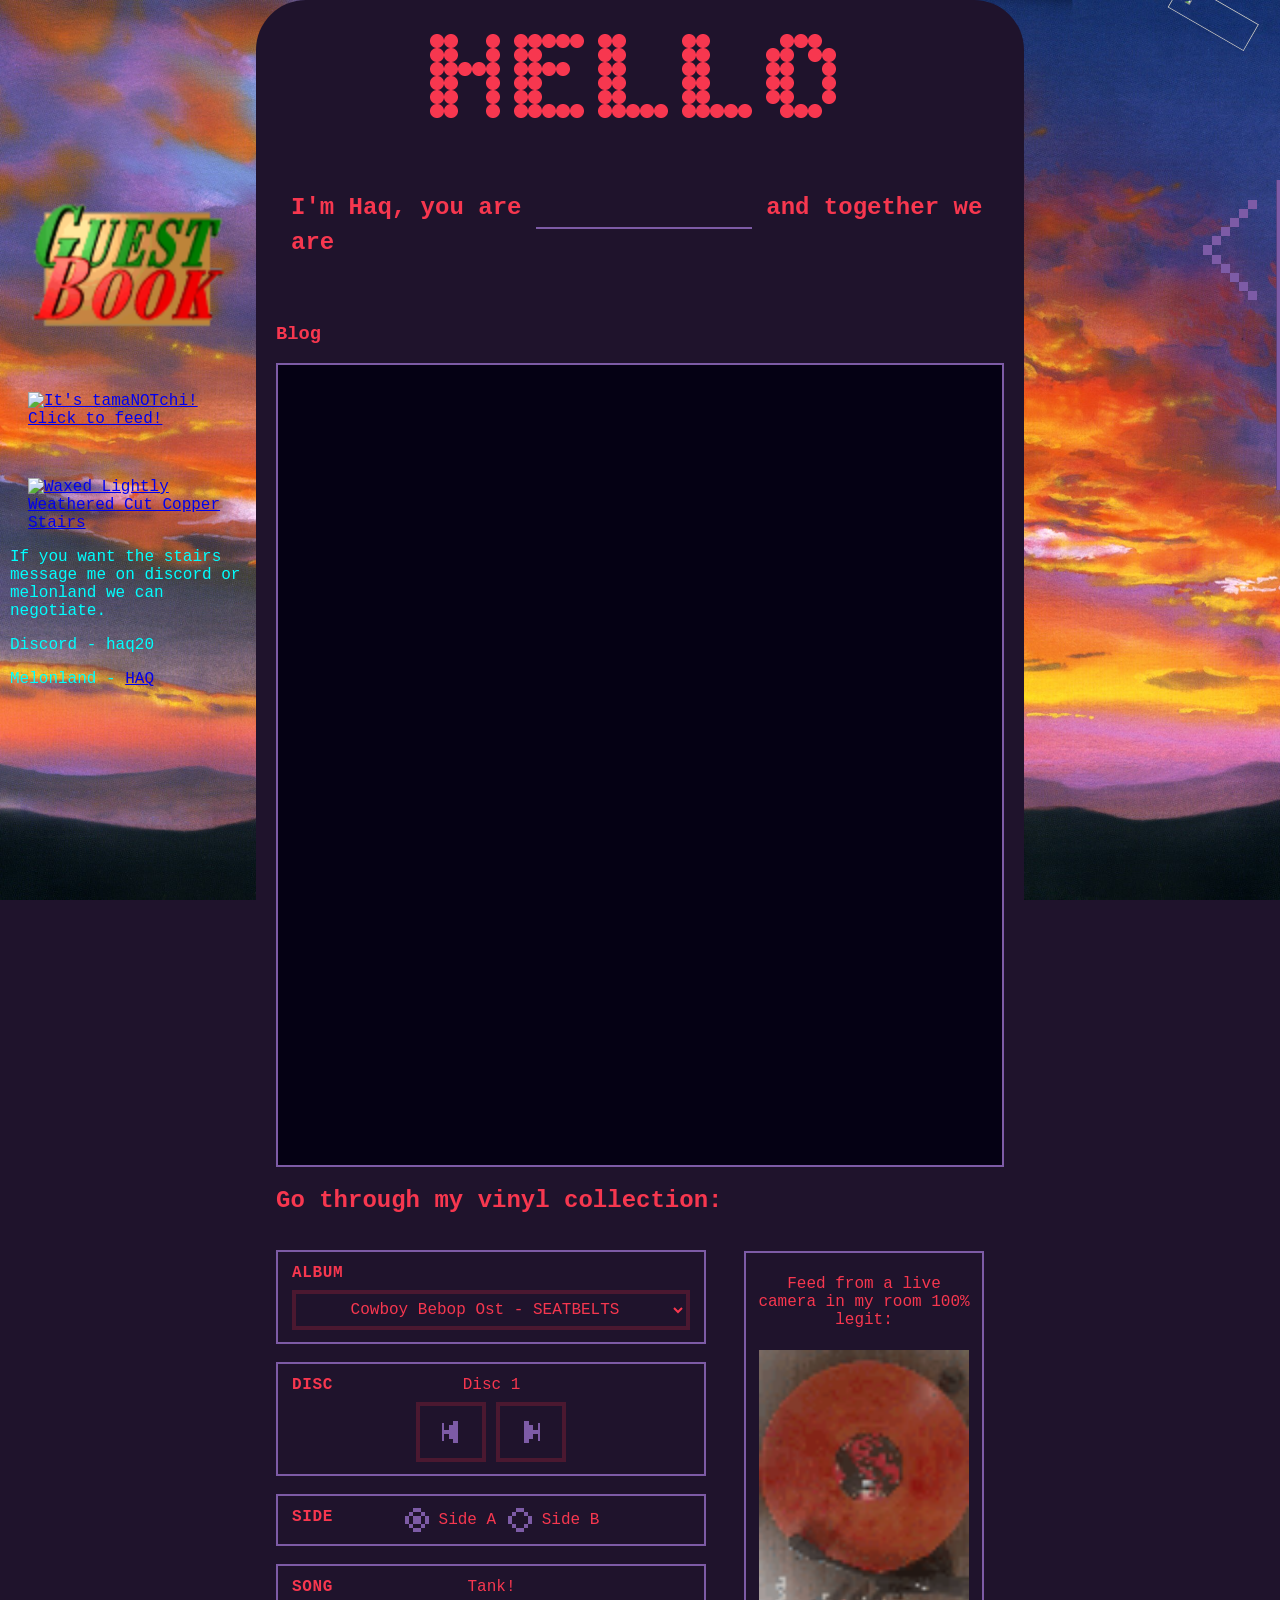
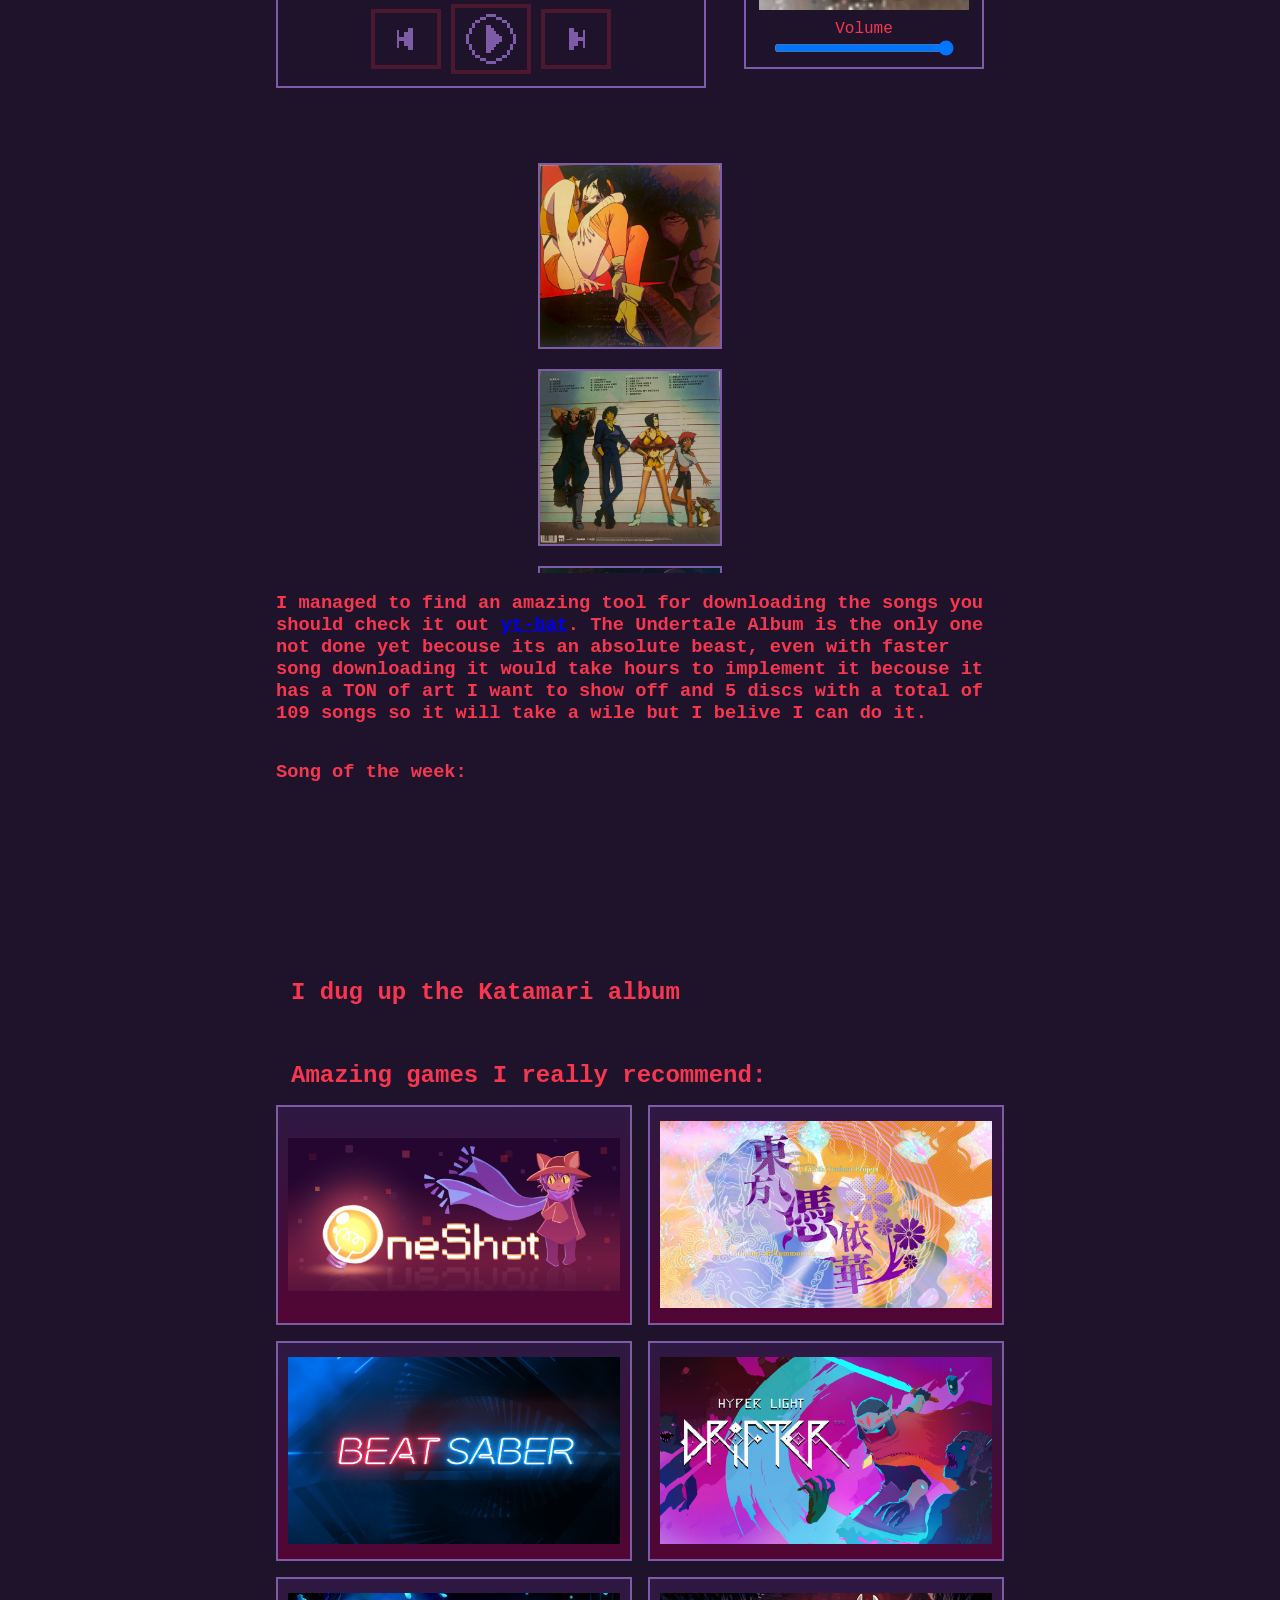
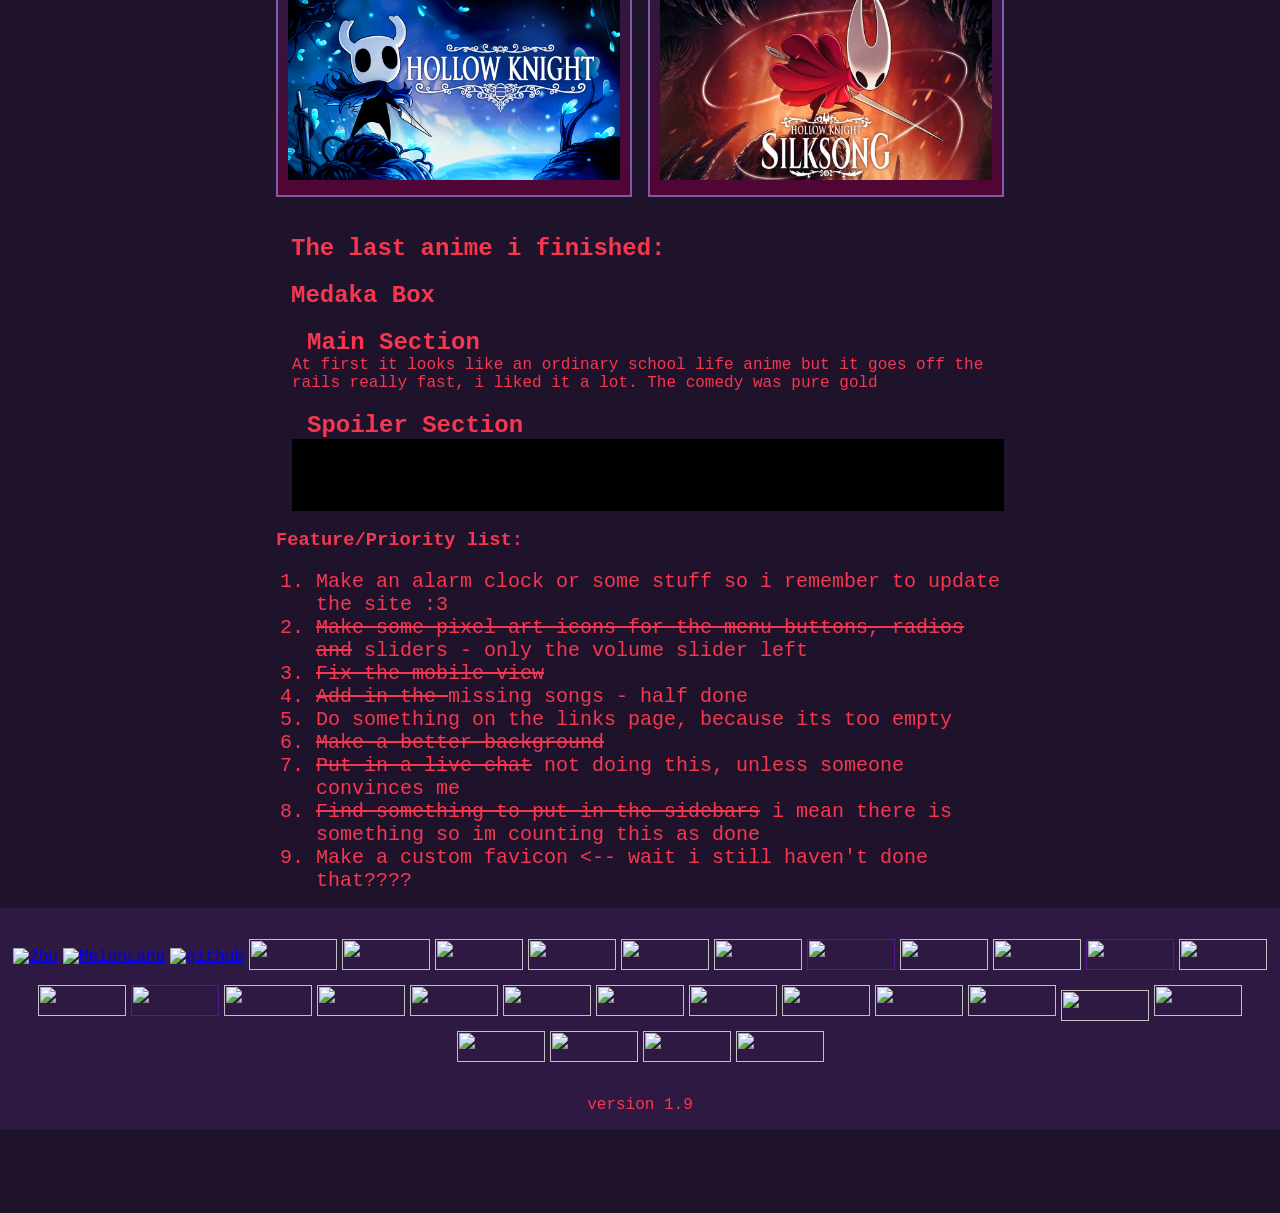
==== commit 292d9e8d: "v1.9" ====
--- a/index.html
+++ b/index.html
@@ -197,10 +197,229 @@
             choose();
         </script>
         <a href="https://melonland.net/" target="_blank"><img src="https://nav.melonland.net/badges/melonland-badge.png" alt="MelonLand"></a>
-        <img src="https://cyber.dabamos.de/88x31/ralseismokingadart.gif" alt="ralseiblunt">
-        <a href="https://github.com/HAQ20"><img src="https://cyber.dabamos.de/88x31/github.gif" alt="github"></a>
+        <a href="https://github.com/HAQ20"><img src="https://cyber.dabamos.de/88x31/github-check.gif" alt="github"></a>
+        <a href="https://duckduckgo.com"><img src="https://cyber.dabamos.de/88x31/ddg.gif" alt=""></a>
+        <a href="https://www.webaim.xyz/"><img src="https://cyber.dabamos.de/88x31/aolim.gif" alt=""></a>
+        <a href="https://retrogametalk.com/repo/"><img src="https://cyber.dabamos.de/88x31/bestromsites.gif" alt=""></a>
+        <a href="https://ch.tetr.io/u/haq20"><img src="https://cyber.dabamos.de/88x31/tetban.gif" alt=""></a>
+        <span class="css_hard">
+        <a href="https://www.joshwcomeau.com/css/center-a-div/"><img src="https://cyber.dabamos.de/88x31/cssdif.gif" alt=""></a>
+        </span>
+        <a href="https://femboyfashion.com/collections/femboy-socks"><img src="https://cyber.dabamos.de/88x31/femboy.gif" alt=""></a>
+        <a href="https://zen-browser.app/"><img src="https://cyber.dabamos.de/88x31/google_stand.gif" alt=""></a>
+        <a href=""><img src="https://cyber.dabamos.de/88x31/hatems.gif" alt=""></a>
+        <a href="https://neocities.org/"><img src="https://cyber.dabamos.de/88x31/neocities_hosted.gif" alt=""></a>
+        <a href="https://mangadex.org/chapter/d875f0e1-420b-4211-b828-4cfe75fc8202"><img src="https://cyber.dabamos.de/88x31/proud_of_my_son.gif" alt=""></a>
+        <a href=""><img src="https://cyber.dabamos.de/88x31/transnow2.gif" alt=""></a>
+        <a href="https://en.wikipedia.org/wiki/Onion"><img src="https://cyber.dabamos.de/88x31/wikipedia2.gif" alt=""></a>
+        <span class="javascript">
+        <img src="https://cyber.dabamos.de/88x31/dhtmlshockcom.gif" alt="">
+        </span>
+        <script>
+            const javascript = document.querySelector(".javascript img");
+            javascript.addEventListener("click", () => {
+                javascript.classList.remove("funky");
+                void javascript.offsetWidth;
+                javascript.classList.add("funky");
+            });
+        </script>
+        <a href=""><img src="https://cyber.dabamos.de/88x31/digby88.gif" alt=""></a>
+        <a href="https://textures.neocities.org/"><img src="https://cyber.dabamos.de/88x31/88x31-freegraphicscom-pastel.gif" alt=""></a>
+        <a href="https://myanimelist.net/anime/35838"><img src="https://cyber.dabamos.de/88x31/animegay.gif" alt=""></a>
+        <a href="https://www.retroarch.com/"><img src="https://cyber.dabamos.de/88x31/emulate.gif" alt=""></a>
+        <a href="https://ezgif.com/"><img src="https://cyber.dabamos.de/88x31/ezgif_now.gif" alt=""></a>
+        <a href="https://ffmpeg.org/"><img src="https://cyber.dabamos.de/88x31/ffmpeg.gif" alt=""></a>
+        <a href="https://gifcities.neocities.org/"><img src="https://cyber.dabamos.de/88x31/freestuffcenter.gif" alt=""></a>
+        <a href="https://cyber.dabamos.de/88x31/index5.html"><img src="https://cyber.dabamos.de/88x31/icongallery.gif" alt=""></a>
+        <a href="https://archive.org/donate?origin=iawww-TopNavDonateButton"><img src="https://cyber.dabamos.de/88x31/internetarchive.gif" alt=""></a>
+        <a href="https://anikototv.to/watch/luckystar-kwscs/ep-1"><img src="https://cyber.dabamos.de/88x31/konata.gif" alt=""></a>
+        <span class="buttons_now">
+            <img src="https://cyber.dabamos.de/88x31/buttons_now.gif" alt="">
+        </span>
+            <script>
+                document.addEventListener("DOMContentLoaded", () => {
+                    const buttons_now = document.querySelector(".buttons_now img");
+                    const buttons = document.querySelector(".more");
+
+                    if (!buttons_now || !buttons) return;
+
+                    const toggleMoreButtons = () => {
+                        const isVisible = buttons.classList.contains("visible");
+
+                        buttons.classList.toggle("visible", !isVisible);
+                        buttons.classList.remove("burst");
+                        void buttons.offsetWidth;
+                        buttons.classList.add("burst");
+                    };
+
+                    buttons_now.addEventListener("click", toggleMoreButtons);
+                });
+            </script>
+        
+        <a href="https://cat-bounce.com/"><img src="https://cyber.dabamos.de/88x31/kitten88.gif" alt=""></a>
+        <a href="https://theonion.com/"><img src="https://cyber.dabamos.de/88x31/onionlink1098.gif" alt=""></a>
+        <a href="https://www.rarlab.com/download.htm"><img src="https://cyber.dabamos.de/88x31/rar_whit_move.gif" alt=""></a>
+        <a href="https://shorturl.com/"><img src="https://cyber.dabamos.de/88x31/shorturl.gif" alt=""></a>
+        <a href="https://imhaq.atabook.org/"><img src="https://cyber.dabamos.de/88x31/signguest.gif" alt=""></a>
+
+        <section class="more">
+            <img src="https://cyber.dabamos.de/88x31/ralseismokingadart.gif" 
+            alt="ralseiblunt">
+            <img src="https://cyber.dabamos.de/88x31/dbfire88.gif" alt="">
+            <img src="https://cyber.dabamos.de/88x31/digitalme.gif" alt="">
+            <img src="https://cyber.dabamos.de/88x31/104.gif" alt="">
+            <img src="https://cyber.dabamos.de/88x31/2019.gif" alt="">
+            <img src="https://cyber.dabamos.de/88x31/amazing_free_stuff.gif" alt="">
+            <img src="https://cyber.dabamos.de/88x31/anarchy-now.gif" alt="">
+            <img src="https://cyber.dabamos.de/88x31/anibanner.gif" alt="">
+            <img src="https://cyber.dabamos.de/88x31/88_31freedownloads.gif" alt="">
+            <img src="https://cyber.dabamos.de/88x31/1080p.gif" alt="">
+            <img src="https://cyber.dabamos.de/88x31/delete-twitter.gif" alt="">
+            <img src="https://cyber.dabamos.de/88x31/88by31.gif" alt="">
+            <img src="https://cyber.dabamos.de/88x31/animenation.gif" alt="">
+            <img src="https://cyber.dabamos.de/88x31/88x31-freegraphicscom-pastel.gif" alt="">
+            <img src="https://cyber.dabamos.de/88x31/12men.gif" alt="">
+            <img src="https://cyber.dabamos.de/88x31/another.gif" alt="">
+            <img src="https://cyber.dabamos.de/88x31/anonymize.gif" alt="">
+            <img src="https://cyber.dabamos.de/88x31/antinft.gif" alt="">
+            <img src="https://cyber.dabamos.de/88x31/ah.gif" alt="">
+            <img src="https://cyber.dabamos.de/88x31/2001.gif" alt="">
+            <img src="https://cyber.dabamos.de/88x31/anythingbut.gif" alt="">
+            <img src="https://cyber.dabamos.de/88x31/3dot5mmfc-button.gif" alt="">
+            <img src="https://cyber.dabamos.de/88x31/aponow.gif" alt="">
+            <img src="https://cyber.dabamos.de/88x31/arcadevirus_av4.gif" alt="">
+            <img src="https://cyber.dabamos.de/88x31/arizona.gif" alt="">
+            <img src="https://cyber.dabamos.de/88x31/asciicat.gif" alt="">
+            <img src="https://cyber.dabamos.de/88x31/az_1.gif" alt="">
+            <img src="https://cyber.dabamos.de/88x31/b_predeadnow.gif" alt="">
+            <img src="https://cyber.dabamos.de/88x31/bangg.gif" alt="">
+            <img src="https://cyber.dabamos.de/88x31/bannars.gif" alt="">
+            <img src="https://cyber.dabamos.de/88x31/bestdesktop.gif" alt="">
+            <img src="https://cyber.dabamos.de/88x31/besteyesbeta.gif" alt="">
+            <img src="https://cyber.dabamos.de/88x31/bestviewedcomp.gif" alt="">
+            <img src="https://cyber.dabamos.de/88x31/bestviewedopen.gif" alt="">
+            <img src="https://cyber.dabamos.de/88x31/c88_01.gif" alt="">
+            <img src="https://cyber.dabamos.de/88x31/cardsbutton.gif" alt="">
+            <img src="https://cyber.dabamos.de/88x31/cars.gif" alt="">
+            <img src="https://cyber.dabamos.de/88x31/best_viewed_with_eyes.gif" alt="">
+            <img src="https://cyber.dabamos.de/88x31/chrmevil.gif" alt="">
+            <img src="https://cyber.dabamos.de/88x31/cogs.gif" alt="">
+            <img src="https://cyber.dabamos.de/88x31/bigbrother.gif" alt="">
+            <img src="https://cyber.dabamos.de/88x31/beyes.gif" alt="">
+            <img src="https://cyber.dabamos.de/88x31/construction.gif" alt="">
+            <img src="https://cyber.dabamos.de/88x31/bouncybubbles.gif" alt="">
+            <img src="https://cyber.dabamos.de/88x31/botao.gif" alt="">
+            <img src="https://cyber.dabamos.de/88x31/bluepantsu.gif" alt="">
+            <img src="https://cyber.dabamos.de/88x31/bob.gif" alt="">
+            <img src="https://cyber.dabamos.de/88x31/cuteanimegirls.gif" alt="">
+            <img src="https://cyber.dabamos.de/88x31/bookmark_this_page.gif" alt="">
+            <img src="https://cyber.dabamos.de/88x31/boot.gif" alt="">
+            <img src="https://cyber.dabamos.de/88x31/cool-shades.gif" alt="">
+            <img src="https://cyber.dabamos.de/88x31/blink-0.gif" alt="">
+            <img src="https://cyber.dabamos.de/88x31/cooltxt.gif" alt="">
+            <img src="https://cyber.dabamos.de/88x31/dream_now.gif" alt="">
+            <img src="https://cyber.dabamos.de/88x31/ecchi.gif" alt="">
+            <img src="https://cyber.dabamos.de/88x31/elektronika.gif" alt="">
+            <img src="https://cyber.dabamos.de/88x31/enhance.gif" alt="">
+            <img src="https://cyber.dabamos.de/88x31/evilnet.gif" alt="">
+            <img src="https://cyber.dabamos.de/88x31/falink.gif" alt="">
+            <img src="https://cyber.dabamos.de/88x31/fckingwww.gif" alt="">
+            <img src="https://cyber.dabamos.de/88x31/fftake.gif" alt="">
+            <img src="https://cyber.dabamos.de/88x31/ezgif2.gif" alt="">
+            <img src="https://cyber.dabamos.de/88x31/freekevin.gif" alt="">
+            <img src="https://cyber.dabamos.de/88x31/fspeech96a.gif" alt="">
+            <img src="https://cyber.dabamos.de/88x31/img-broken.gif" alt="">
+            <img src="https://cyber.dabamos.de/88x31/kys_now.gif" alt="">
+            <img src="https://cyber.dabamos.de/88x31/gb.gif" alt="">
+            <img src="https://cyber.dabamos.de/88x31/lolicon14.gif" alt="">
+            <img src="https://cyber.dabamos.de/88x31/loser_gagebutton.gif" alt="">
+            <img src="https://cyber.dabamos.de/88x31/lovenow.gif" alt="">
+            <img src="https://cyber.dabamos.de/88x31/ie1984.gif" alt="">
+            <img src="https://cyber.dabamos.de/88x31/imaginaryland.gif" alt="">
+            <img src="https://cyber.dabamos.de/88x31/ie_sucks.gif" alt="">
+            <img src="https://cyber.dabamos.de/88x31/get_java.gif" alt="">
+            <img src="https://cyber.dabamos.de/88x31/internetprivacy.gif" alt="">
+            <img src="https://cyber.dabamos.de/88x31/iesucks2.gif" alt="">
+            <img src="https://cyber.dabamos.de/88x31/ilove1980s.gif" alt="">
+            <img src="https://cyber.dabamos.de/88x31/kawaiibutton.gif" alt="">
+            <img src="https://cyber.dabamos.de/88x31/hair.gif" alt="">
+            <img src="https://cyber.dabamos.de/88x31/google_stand.gif" alt="">
+            <img src="https://cyber.dabamos.de/88x31/kat3wz.gif" alt="">
+            <img src="https://cyber.dabamos.de/88x31/html.gif" alt="">
+            <img src="https://cyber.dabamos.de/88x31/hatsunemiku1.gif" alt="">
+            <img src="https://cyber.dabamos.de/88x31/k03-88x31-04.gif" alt="">
+            <img src="https://cyber.dabamos.de/88x31/kaboom3.gif" alt="">
+            <img src="https://cyber.dabamos.de/88x31/hamexp.gif" alt="">
+            <img src="https://cyber.dabamos.de/88x31/javascript.gif" alt="">
+            <img src="https://cyber.dabamos.de/88x31/jellybuttonofficial.gif" alt="">
+            <img src="https://cyber.dabamos.de/88x31/js-warning.gif" alt="">
+            <img src="https://cyber.dabamos.de/88x31/join_logo.gif" alt="">
+            <img src="https://cyber.dabamos.de/88x31/jonezua.gif" alt="">
+            <img src="https://cyber.dabamos.de/88x31/m-lol.gif" alt="">
+            <img src="https://cyber.dabamos.de/88x31/neocities_vaporwave_stamp.gif" alt="">
+            <img src="https://cyber.dabamos.de/88x31/retrokid-rainbow-city.gif" alt="">
+            <img src="https://cyber.dabamos.de/88x31/neko-b.gif" alt="">
+            <img src="https://cyber.dabamos.de/88x31/nc.gif" alt="">
+            <img src="https://cyber.dabamos.de/88x31/nb-bbbut.gif" alt="">
+            <img src="https://cyber.dabamos.de/88x31/rating.gif" alt="">
+            <img src="https://cyber.dabamos.de/88x31/microsoft_stop.gif" alt="">
+            <img src="https://cyber.dabamos.de/88x31/piracy.gif" alt="">
+            <img src="https://cyber.dabamos.de/88x31/right2repair.gif" alt="">
+            <img src="https://cyber.dabamos.de/88x31/mafumafu.gif" alt="">
+            <img src="https://cyber.dabamos.de/88x31/winxp2.gif" alt="">
+            <img src="https://cyber.dabamos.de/88x31/reshirii.gif" alt="">
+            <img src="https://cyber.dabamos.de/88x31/miku.gif" alt="">
+            <img src="https://cyber.dabamos.de/88x31/new-tab.gif" alt="">
+            <img src="https://cyber.dabamos.de/88x31/nc_tokyo2.gif" alt="">
+            <img src="https://cyber.dabamos.de/88x31/minecraft.gif" alt="">
+            <img src="https://cyber.dabamos.de/88x31/nya2.gif" alt="">
+            <img src="https://cyber.dabamos.de/88x31/pseudocinnabar.gif" alt="">
+            <img src="https://cyber.dabamos.de/88x31/nailbutt.gif" alt="">
+            <img src="https://cyber.dabamos.de/88x31/notepad3.gif" alt="">
+            <img src="https://cyber.dabamos.de/88x31/mspaint.gif" alt="">
+            <img src="https://cyber.dabamos.de/88x31/purplehello98.gif" alt="">
+            <img src="https://cyber.dabamos.de/88x31/notall.gif" alt="">
+            <img src="https://cyber.dabamos.de/88x31/neocitizensrock.gif" alt="">
+            <img src="https://cyber.dabamos.de/88x31/propaganda.gif" alt="">
+            <img src="https://cyber.dabamos.de/88x31/pgp-now.gif" alt="">
+            <img src="https://cyber.dabamos.de/88x31/otaku.gif" alt="">
+            <img src="https://cyber.dabamos.de/88x31/ostan.gif" alt="">
+            <img src="https://cyber.dabamos.de/88x31/neocities-now.gif" alt="">
+            <img src="https://cyber.dabamos.de/88x31/pepsi.gif" alt="">
+            <img src="https://cyber.dabamos.de/88x31/paws.gif" alt="">
+            <img src="https://cyber.dabamos.de/88x31/openmind.gif" alt="">
+            <img src="https://cyber.dabamos.de/88x31/tcnow.gif" alt="">
+            <img src="https://cyber.dabamos.de/88x31/virusalert.gif" alt="">
+            <img src="https://cyber.dabamos.de/88x31/service88x31.gif" alt="">
+            <img src="https://cyber.dabamos.de/88x31/violetbutton.gif" alt="">
+            <img src="https://cyber.dabamos.de/88x31/seedyourtorrents.gif" alt="">
+            <img src="https://cyber.dabamos.de/88x31/uwaga.gif" alt="">
+            <img src="https://cyber.dabamos.de/88x31/rorikon.gif" alt="">
+            <img src="https://cyber.dabamos.de/88x31/unreality.gif" alt="">
+            <img src="https://cyber.dabamos.de/88x31/stardew_valley.gif" alt="">
+            <img src="https://cyber.dabamos.de/88x31/slowie.gif" alt="">
+            <img src="https://cyber.dabamos.de/88x31/typhrakromer.gif" alt="">
+            <img src="https://cyber.dabamos.de/88x31/steam.gif" alt="">
+            <img src="https://cyber.dabamos.de/88x31/sucks.gif" alt="">
+            <img src="https://cyber.dabamos.de/88x31/thevoid.gif" alt="">
+            <img src="https://cyber.dabamos.de/88x31/smush.gif" alt="">
+            <img src="https://cyber.dabamos.de/88x31/shithole.gif" alt="">
+            <img src="https://cyber.dabamos.de/88x31/srgb-now.gif" alt="">
+            <img src="https://cyber.dabamos.de/88x31/tummy.gif" alt="">
+            <img src="https://cyber.dabamos.de/88x31/snowykittybanner.gif" alt="">
+            <img src="https://cyber.dabamos.de/88x31/totally.gif" alt="">
+            <img src="https://cyber.dabamos.de/88x31/tidw.gif" alt="">
+            <img src="https://cyber.dabamos.de/88x31/underwear.gif" alt="">
+            <img src="https://cyber.dabamos.de/88x31/spotify.gif" alt="">
+            <img src="https://cyber.dabamos.de/88x31/vocaloid.gif" alt="">
+            <img src="https://cyber.dabamos.de/88x31/webpassion.gif" alt="">
+            <img src="https://cyber.dabamos.de/88x31/sweet_homepage.gif" alt="">
+            <img src="https://cyber.dabamos.de/88x31/winxp.gif" alt="">
+            <img src="https://cyber.dabamos.de/88x31/website.gif" alt="">
+        </section>
+
       </section>
-        <p>version 1.8</p>
+        <p>version 1.9</p>
     </footer>
 
 </body>
--- a/haqsite.css
+++ b/haqsite.css
@@ -552,13 +552,90 @@
 /* FOOTER */
 .button_88x31{
     padding: 5px;
-}
-
+    display: flex;
+    flex-wrap: wrap;
+    justify-content: center;
+    align-items: center;
+    gap: 5px;
+    margin: 0 auto;
+}
+
+.button_88x31 section{
+    padding: 5px;
+    display: flex;
+    flex-wrap: wrap;
+    justify-content: center;
+    align-items: center;
+    gap: 5px;
+    margin: 0 auto;
+}
 .button_88x31 img{
     width: 88px;
     height: 31px;
 }
-
+.buttons_now{
+    padding-top: 10px;
+    cursor: pointer;
+}
+.css_hard{
+    position: absolute;
+    rotate: 30deg;
+    right: 24px;
+    top: 0;
+}
+.more{
+    display: flex;
+    flex-wrap: wrap;
+    justify-content: center;
+    gap: 8px;
+    opacity: 0;
+    visibility: hidden;
+    transform: scale(0.8) rotate(-4deg);
+    transition: opacity 0.2s ease, transform 0.2s ease, visibility 0s linear 0.2s;
+    position: absolute;
+}
+
+.more.visible{
+    opacity: 1;
+    visibility: visible;
+    transform: scale(1) rotate(0deg);
+    transition: opacity 0.2s ease, transform 0.2s ease, visibility 0s linear 0s;
+    position: relative;
+}
+
+.more.burst {
+    animation: Bullshit 0.5s steps(2, end);
+}
+
+@keyframes Bullshit {
+    0% {
+        transform: scale(0.8) rotate(-8deg) skewX(-8deg);
+    }
+    30% {
+        transform: scale(1.2) rotate(8deg) skewX(8deg);
+    }
+    65% {
+        transform: scale(0.9) rotate(-2deg);
+    }
+    100% {
+        transform: scale(1) rotate(0deg);
+    }
+}
+.javascript{
+    cursor: pointer;
+}
+.javascript img.funky{
+    animation: Funky 0.5s steps(2, end);
+}
+
+@keyframes Funky {
+    0%{
+        transform: rotate(90deg) skew(80deg);
+    }
+    100%{
+        transform: rotate(0) skew(-80deg);
+    }
+}
 
 footer{
     width: 100%;
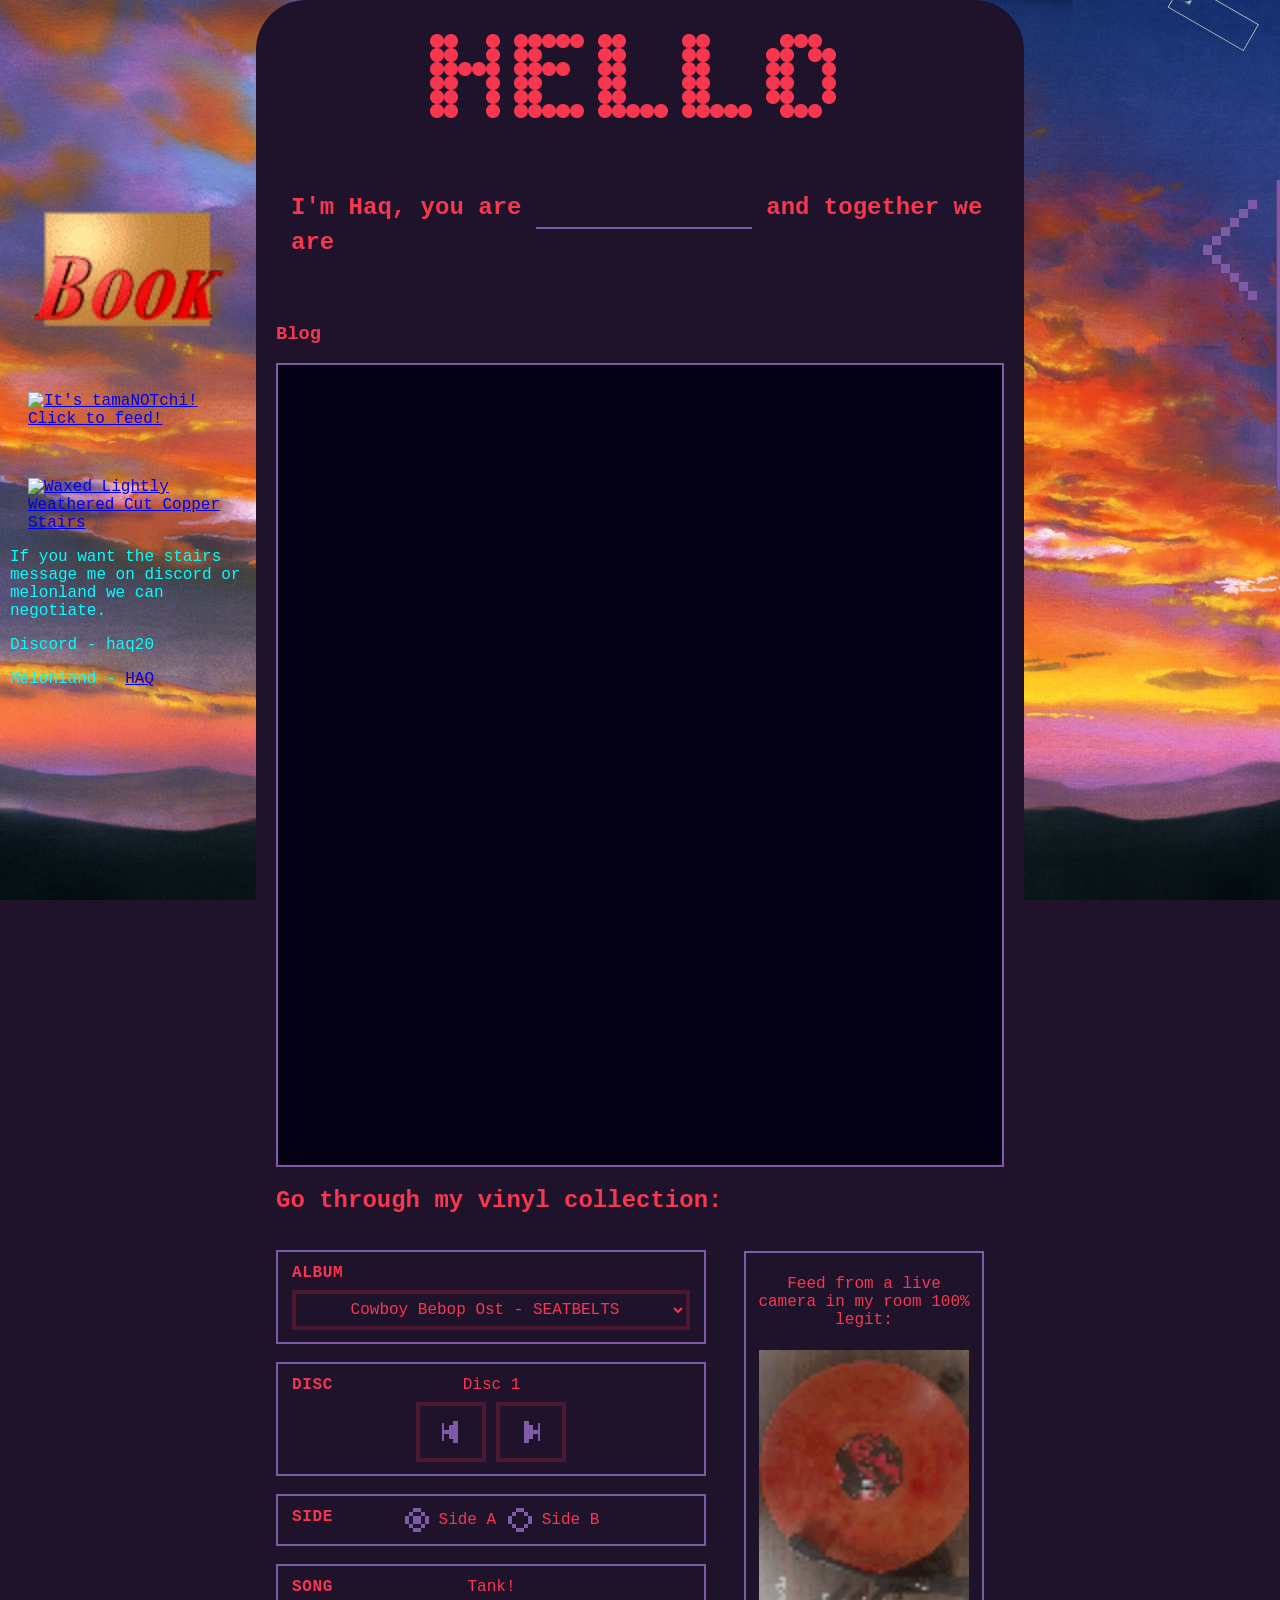
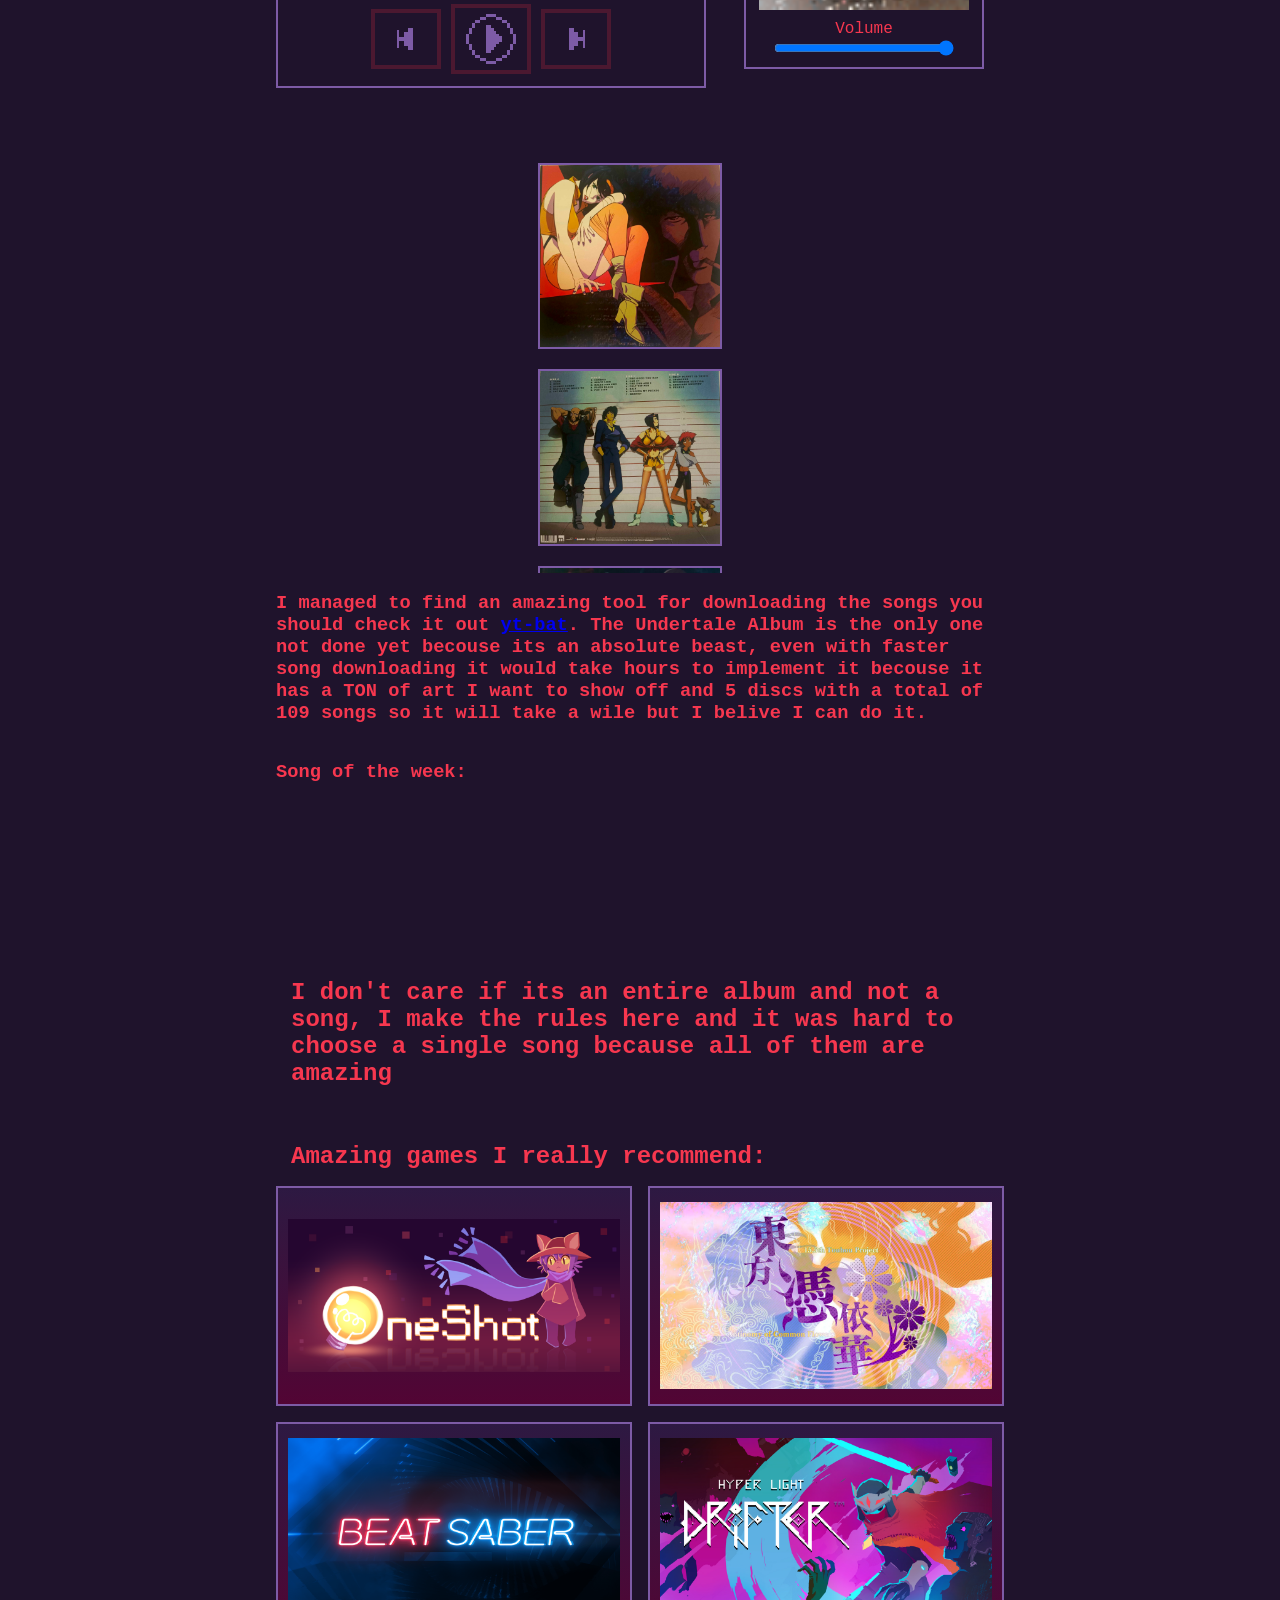
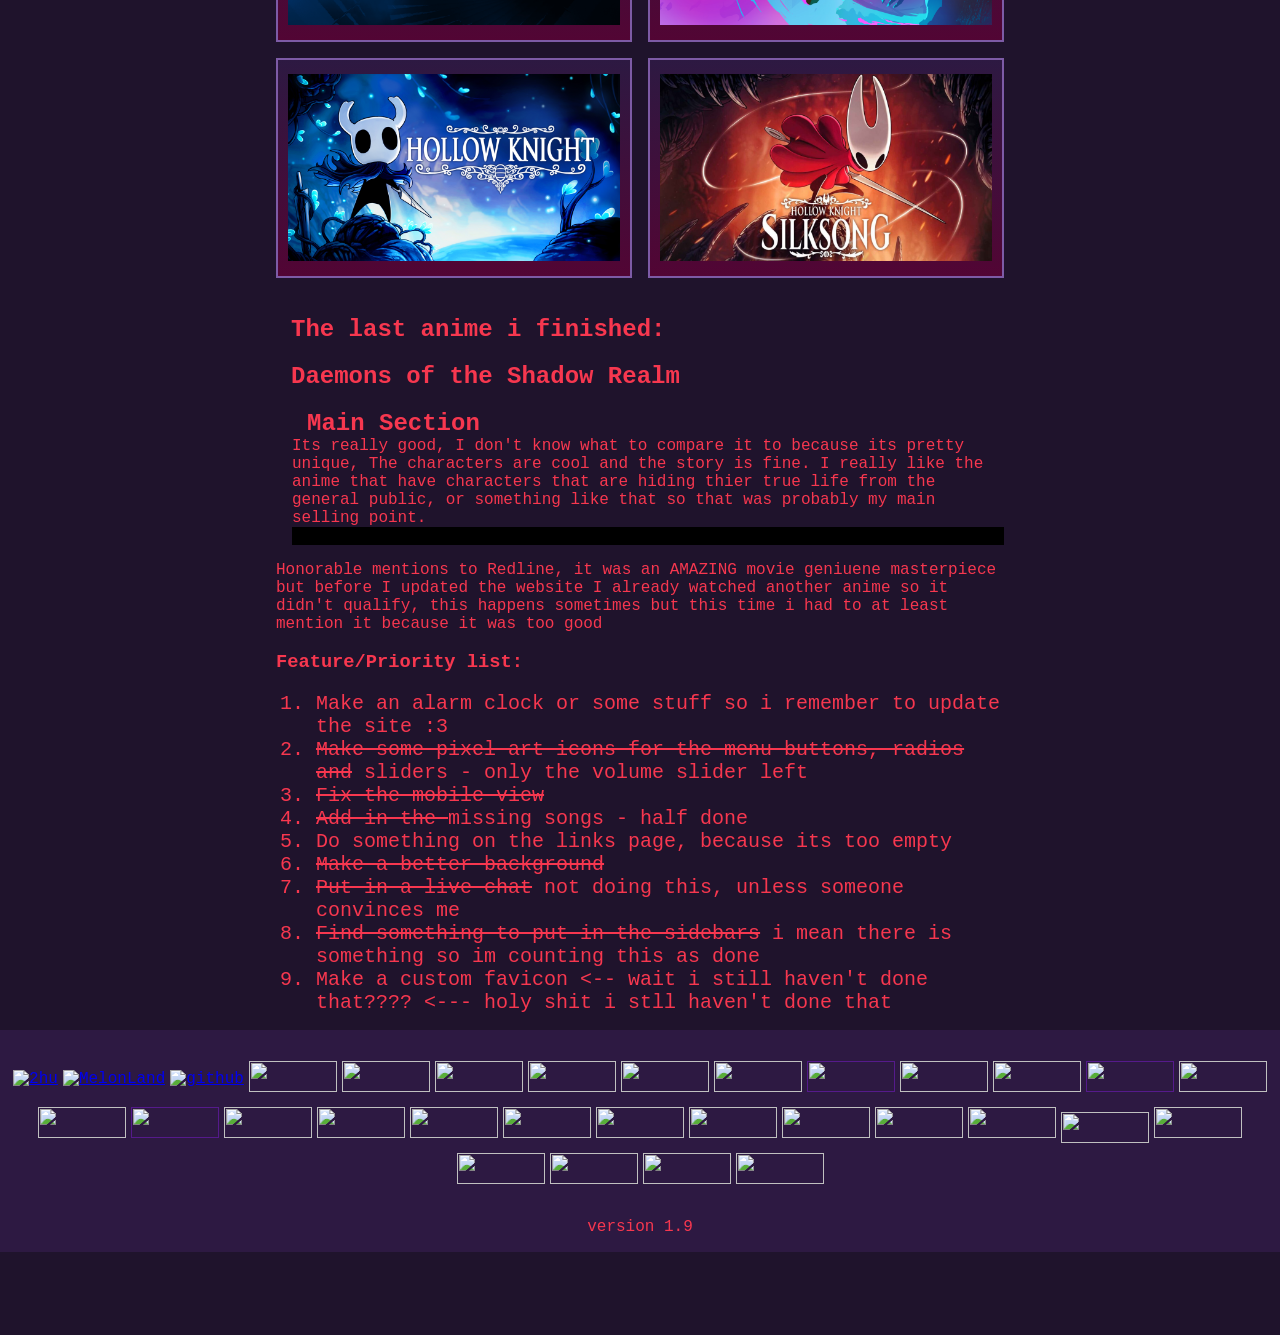
==== commit e51ce568: "weekly update changed the  song of the week and the last anime I watched" ====
--- a/index.html
+++ b/index.html
@@ -115,8 +115,8 @@
             <section class="song_of_the_week">
                 <h1>Song of the week:</h1>
                 <!-- SONG OF THE WEEK LINK -->
-                <iframe data-testid="embed-iframe" style="border-radius:12px" src="https://open.spotify.com/embed/track/0tDcxR6suuA4F76L9nG1W2?utm_source=generator&si=d8d1dbd2744b4a5e" width="100%" height="352" frameBorder="0" allowfullscreen="" allow="autoplay; clipboard-write; encrypted-media; fullscreen; picture-in-picture" loading="lazy"></iframe>
-                <h2>I dug up the Katamari album</h2>
+                <iframe data-testid="embed-iframe" style="border-radius:12px" src="https://open.spotify.com/embed/album/4GRPvwkbXfKXNGfrIJAGCE?utm_source=generator&si=44f3c32406894af6" width="100%" height="352" frameBorder="0" allowfullscreen="" allow="autoplay; clipboard-write; encrypted-media; fullscreen; picture-in-picture" loading="lazy"></iframe>
+                <h2>I don't care if its an entire album and not a song, I make the rules here and it was hard to choose a single song because all of them are amazing</h2>
             </section>
             <section class="games">
                 <h2>Amazing games I really recommend:</h2>
@@ -142,16 +142,16 @@
             <section class="last_anime">
                 <br>
                 <h2>The last anime i finished:</h2>
-                <h2>Medaka Box</h2>
+                <h2>Daemons of the Shadow Realm</h2>
                 <div class="last_anime_box">
-                <a href="https://myanimelist.net/anime/11761"><img src="https://cdn.myanimelist.net/images/anime/13/37947.jpg" alt=""></a>
+                <a href="https://myanimelist.net/anime.php?id=62001"><img src="https://cdn.myanimelist.net/images/anime/1171/156397.jpg" alt=""></a>
                 <div class="last_anime_text">
                 <h2>Main Section</h2>
-                <p>At first it looks like an ordinary school life anime but it goes off the rails really fast, i liked it a lot. The comedy was pure gold</p>
-                <h2>Spoiler Section</h2>
-                <p id="spoiler">Its kinda funny to think about Medaka just dragging the entire school, with pure human determination, because technically don't have any supernatural powers (at least not in this season). Also Shiranui is my favorite character</p>
-                </div>
-                </div>
+                <p>Its really good, I don't know what to compare it to because its pretty unique, The characters are cool and the story is fine. I really like the anime that have characters that are hiding thier true life from the general public, or something like that so that was probably my main selling point.</h2>
+                <p id="spoiler">The chairman of Kagemori clan has my favorite deamons, he's soooo cool</p>
+                </div>
+                </div>
+                <p>Honorable mentions to Redline, it was an AMAZING movie geniuene masterpiece but before I updated the website I already watched another anime so it didn't qualify, this happens sometimes but this time i had to at least mention it because it was too good</p>
             </section>
             <section class="What_next">
                 <h1>Feature/Priority list:</h1>
@@ -164,7 +164,7 @@
                     <li><s>Make a better background</s></li>
                     <li><s>Put in a live chat</s> not doing this, unless someone convinces me</li>
                     <li><s>Find something to put in the sidebars</s> i mean there is something so im counting this as done</li>
-                    <li>Make a custom favicon <-- wait i still haven't done that????</li>
+                    <li>Make a custom favicon <-- wait i still haven't done that???? <--- holy shit i stll haven't done that</li>
                 </ol>
             </section>
         </section>
